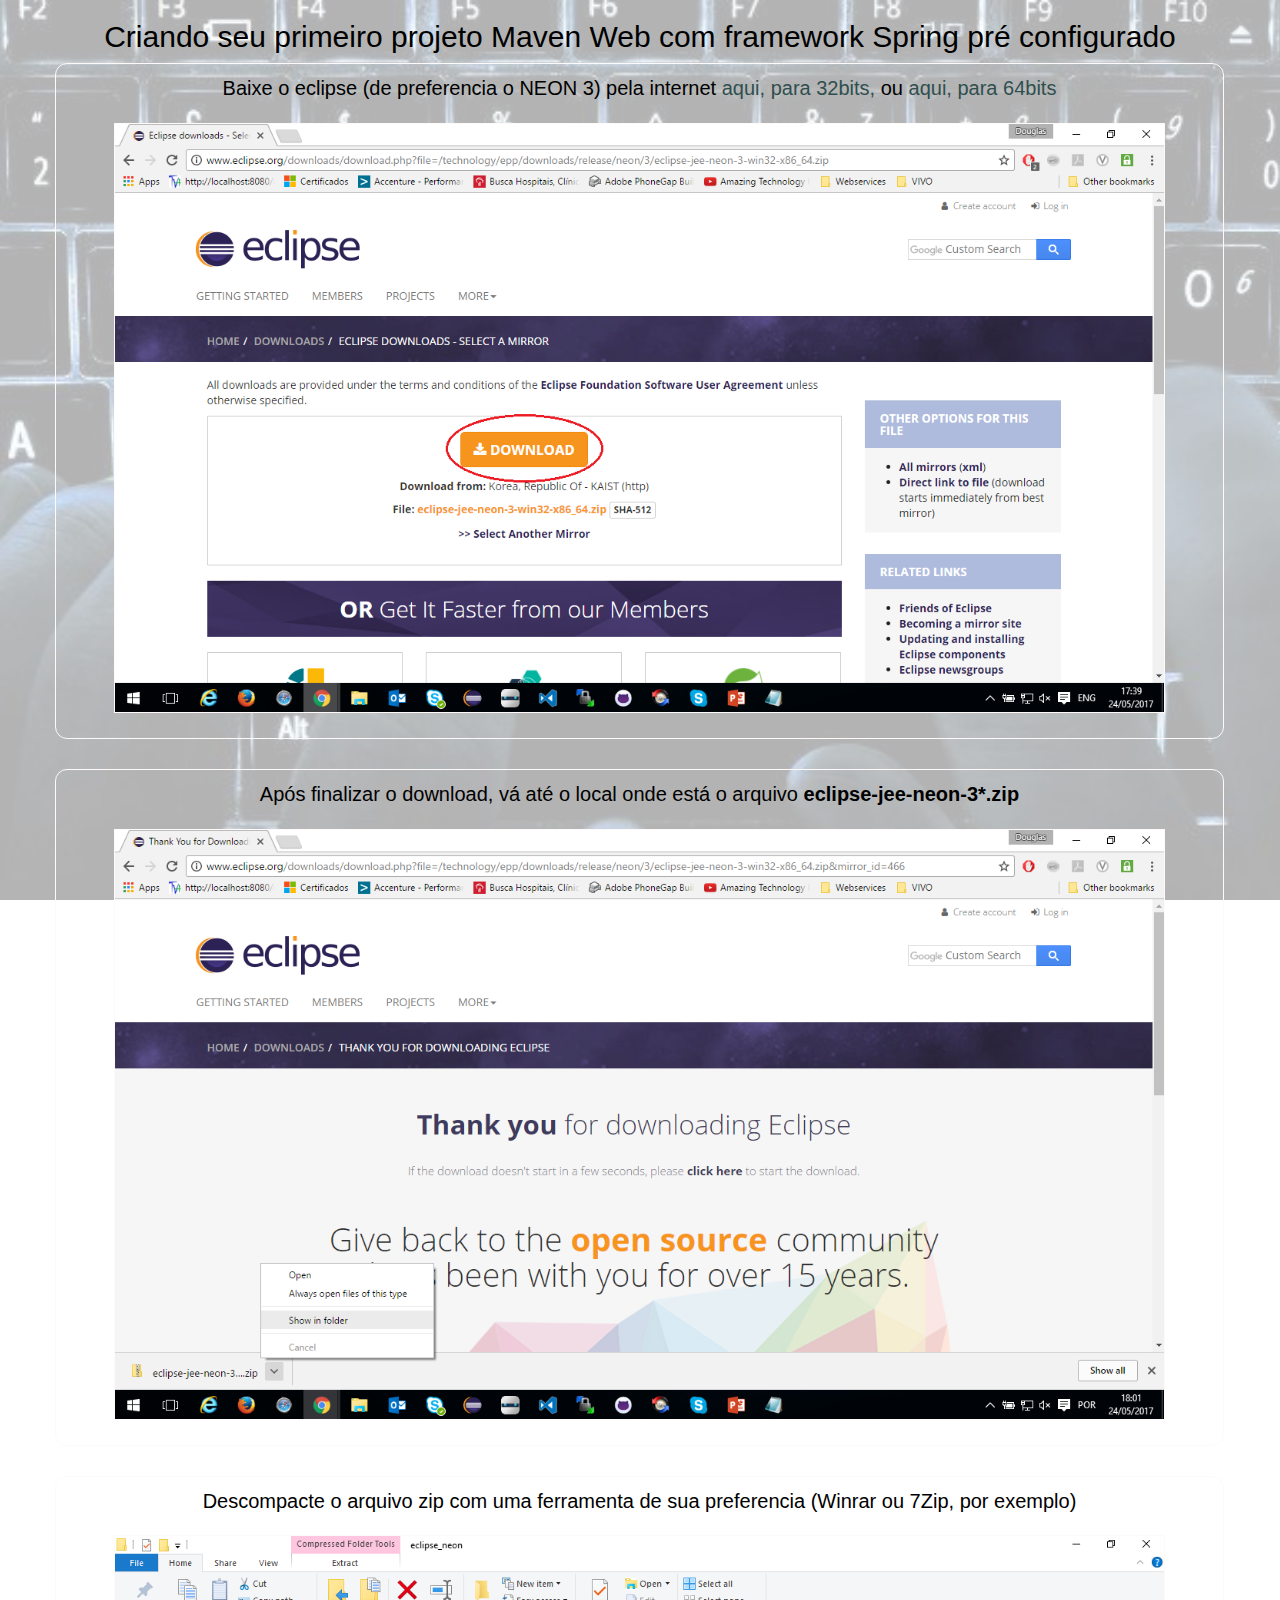
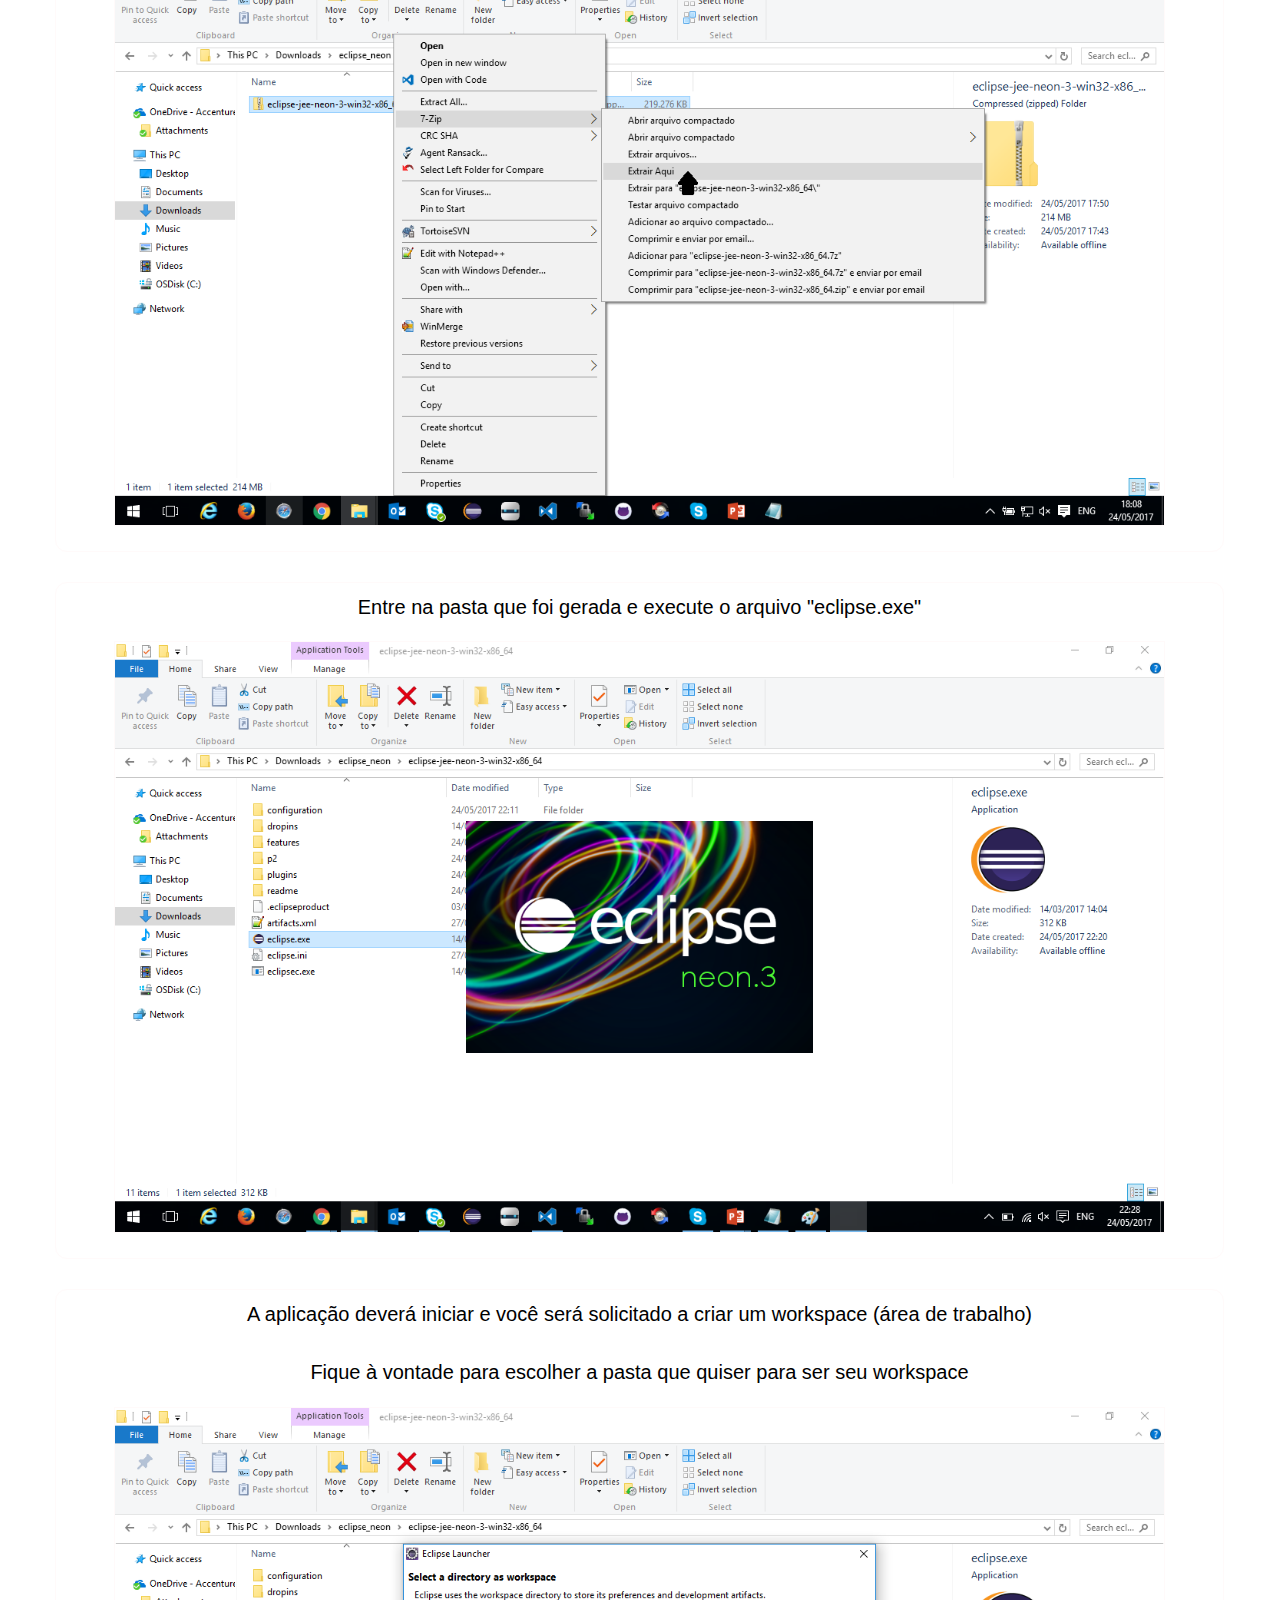
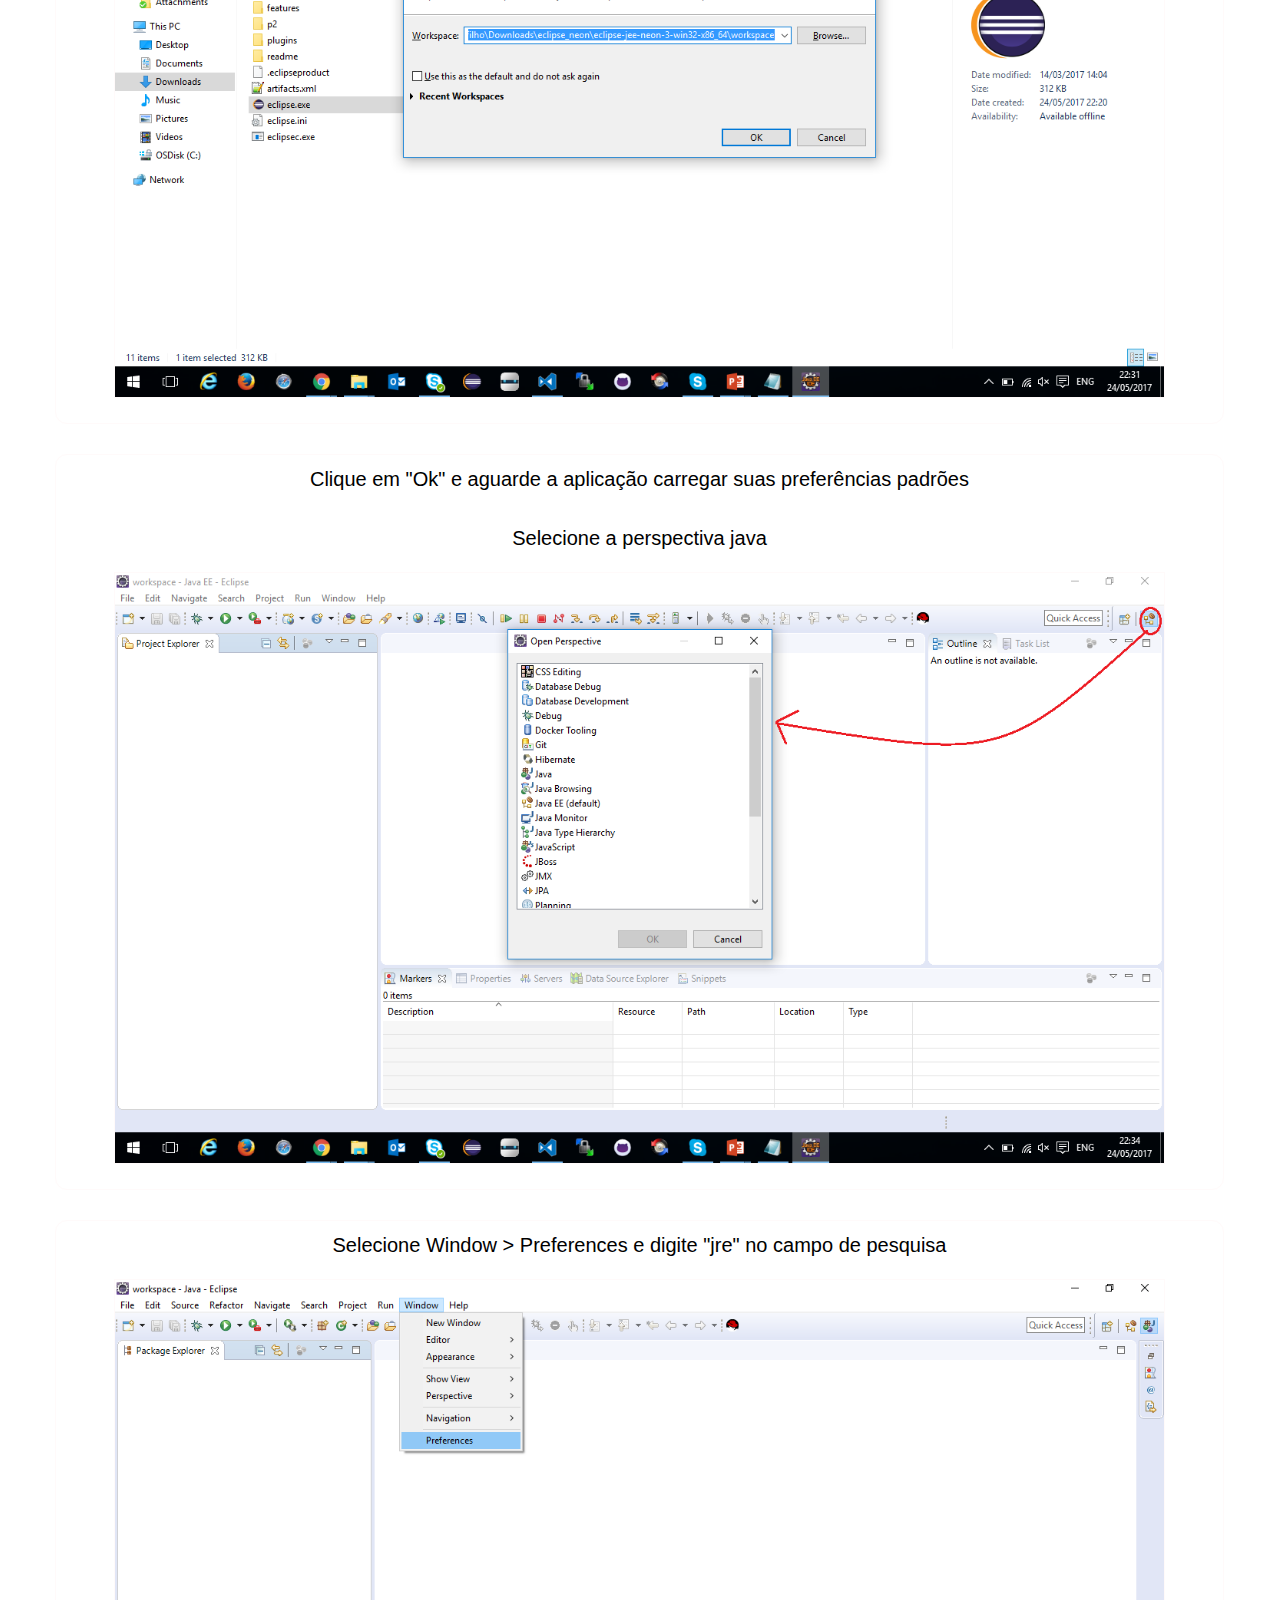
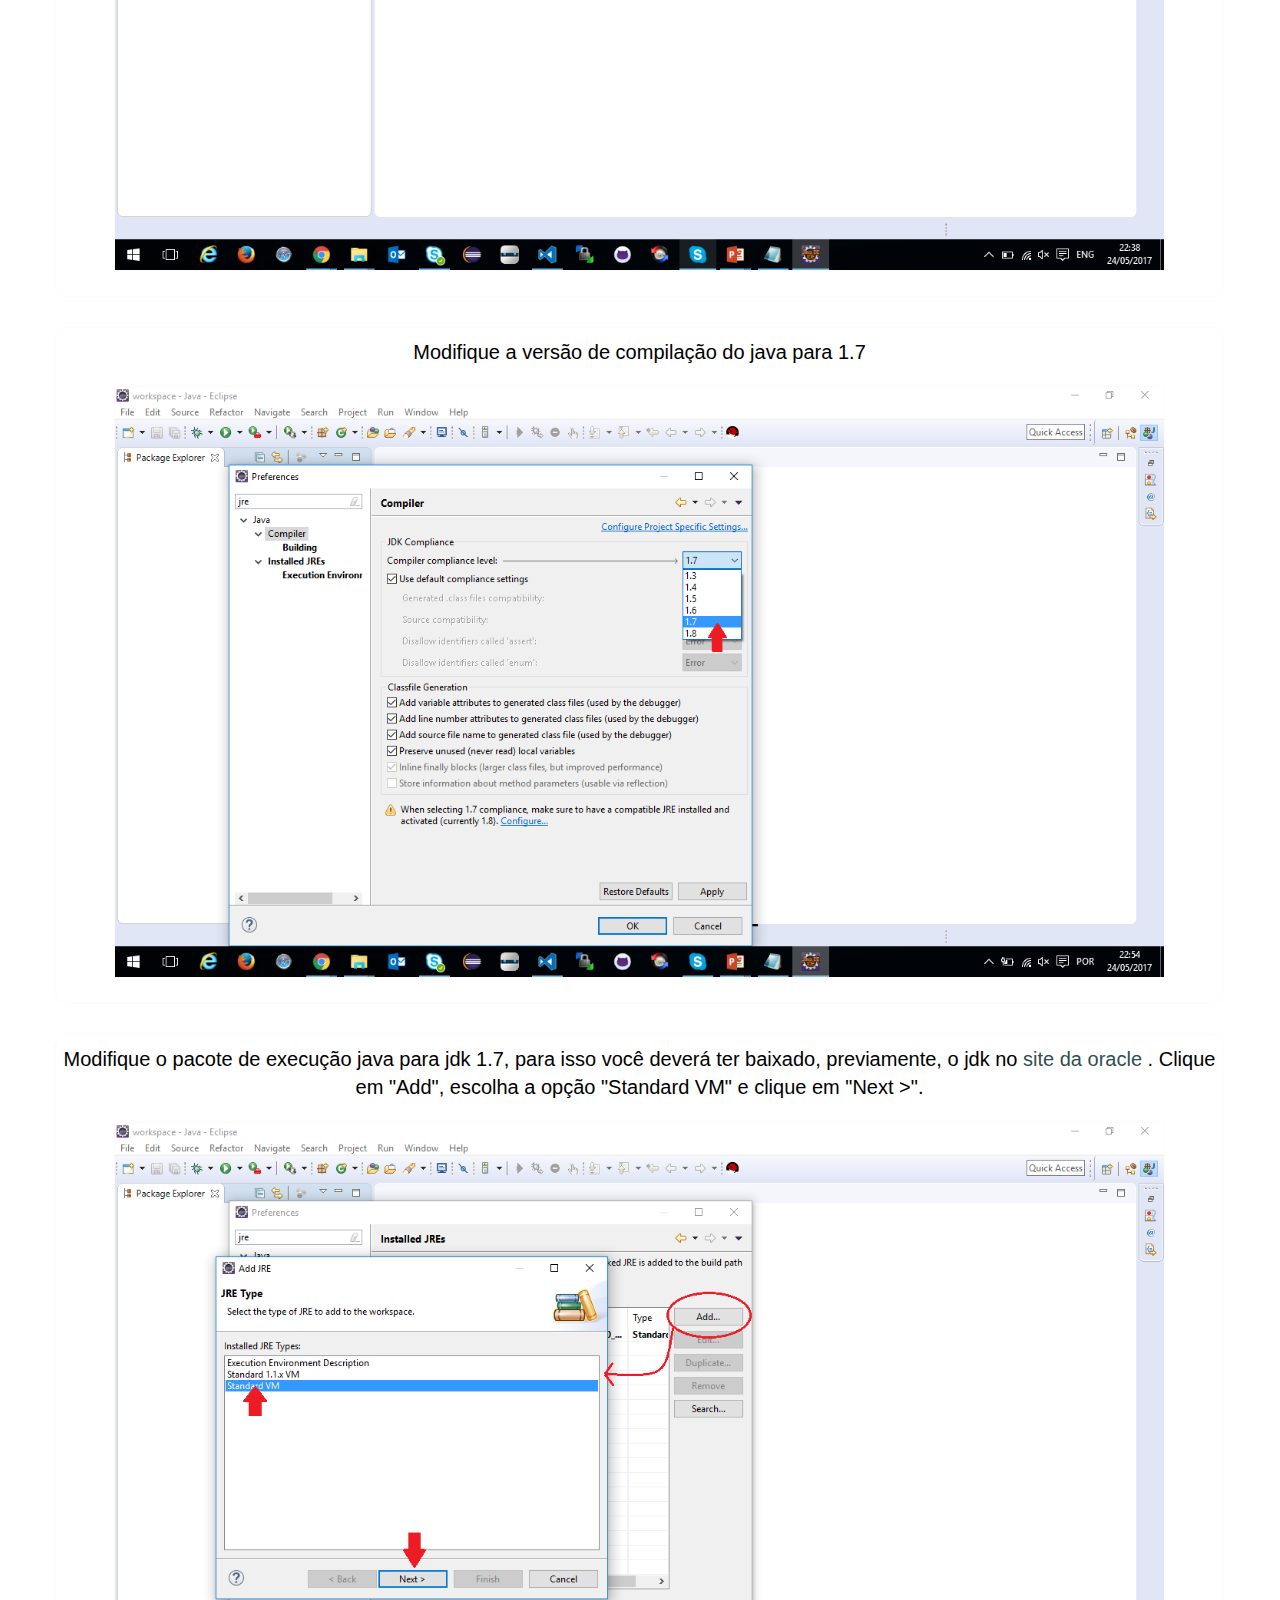
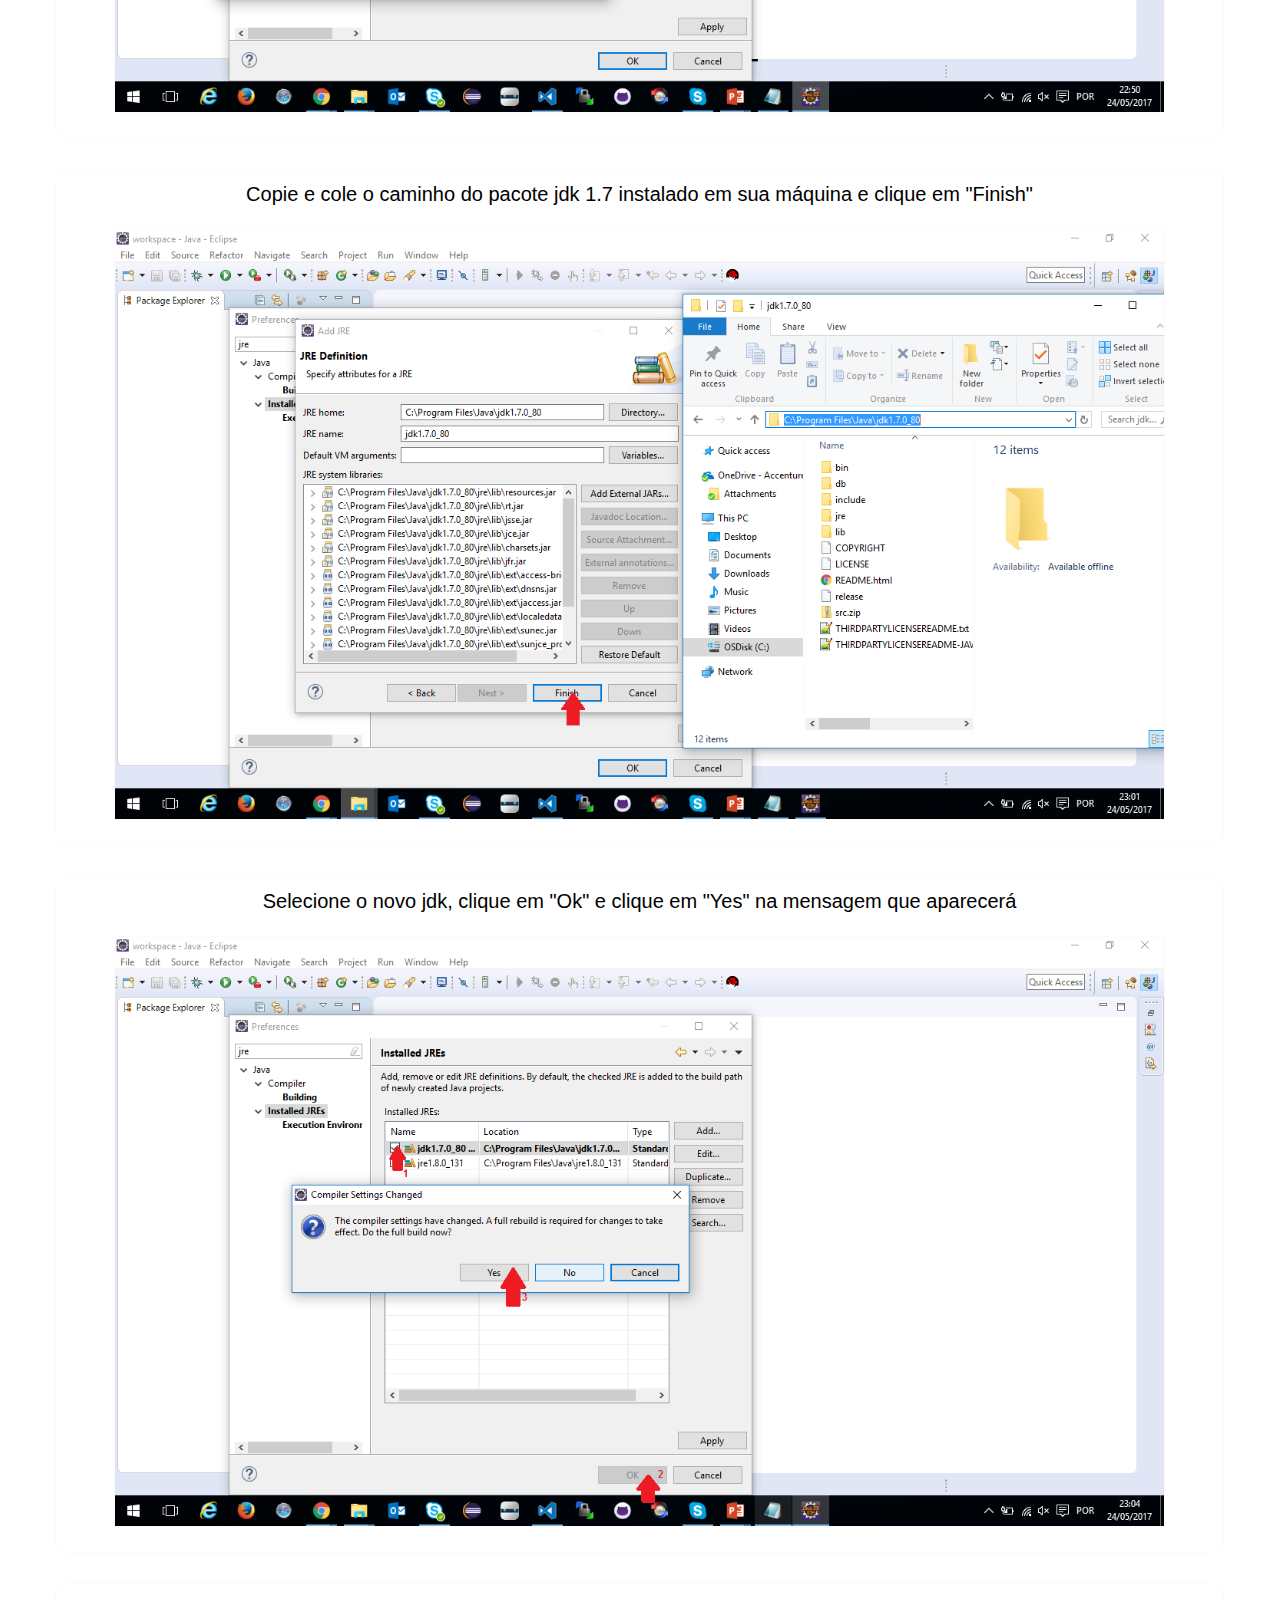
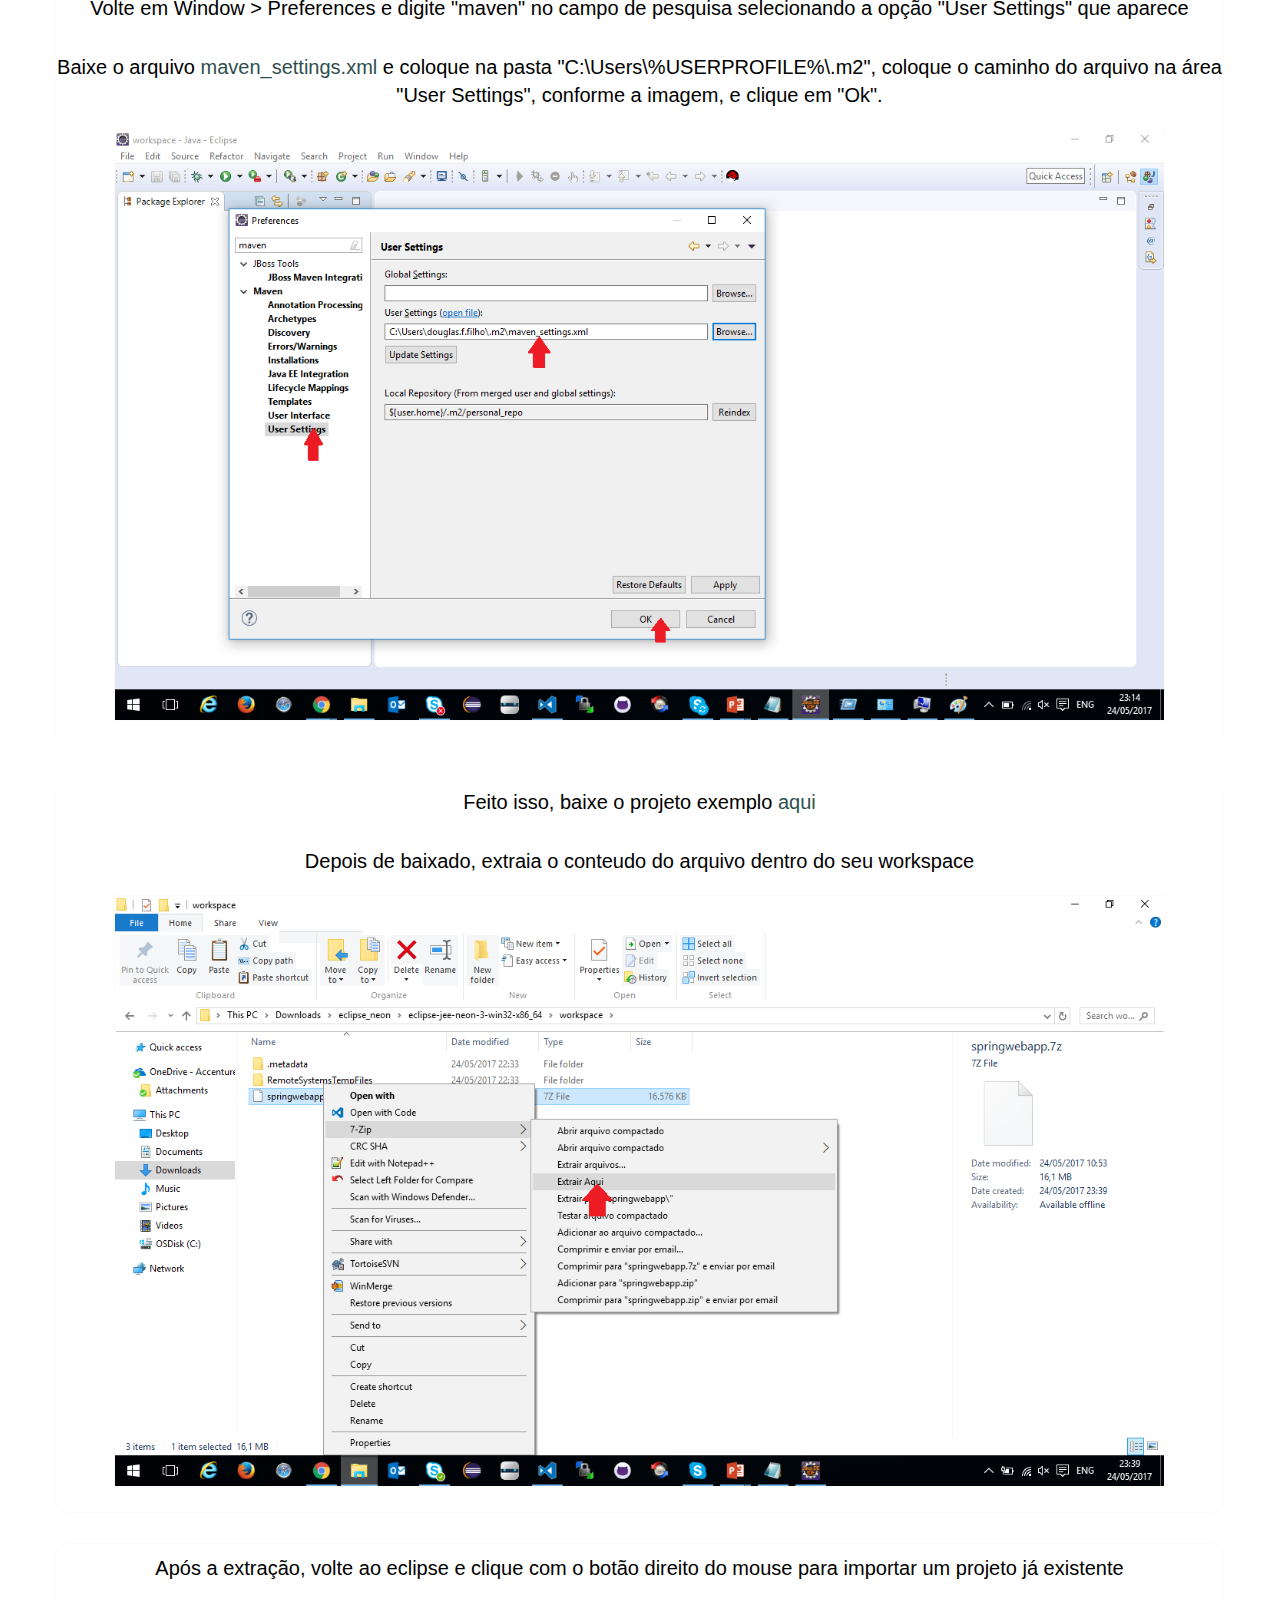
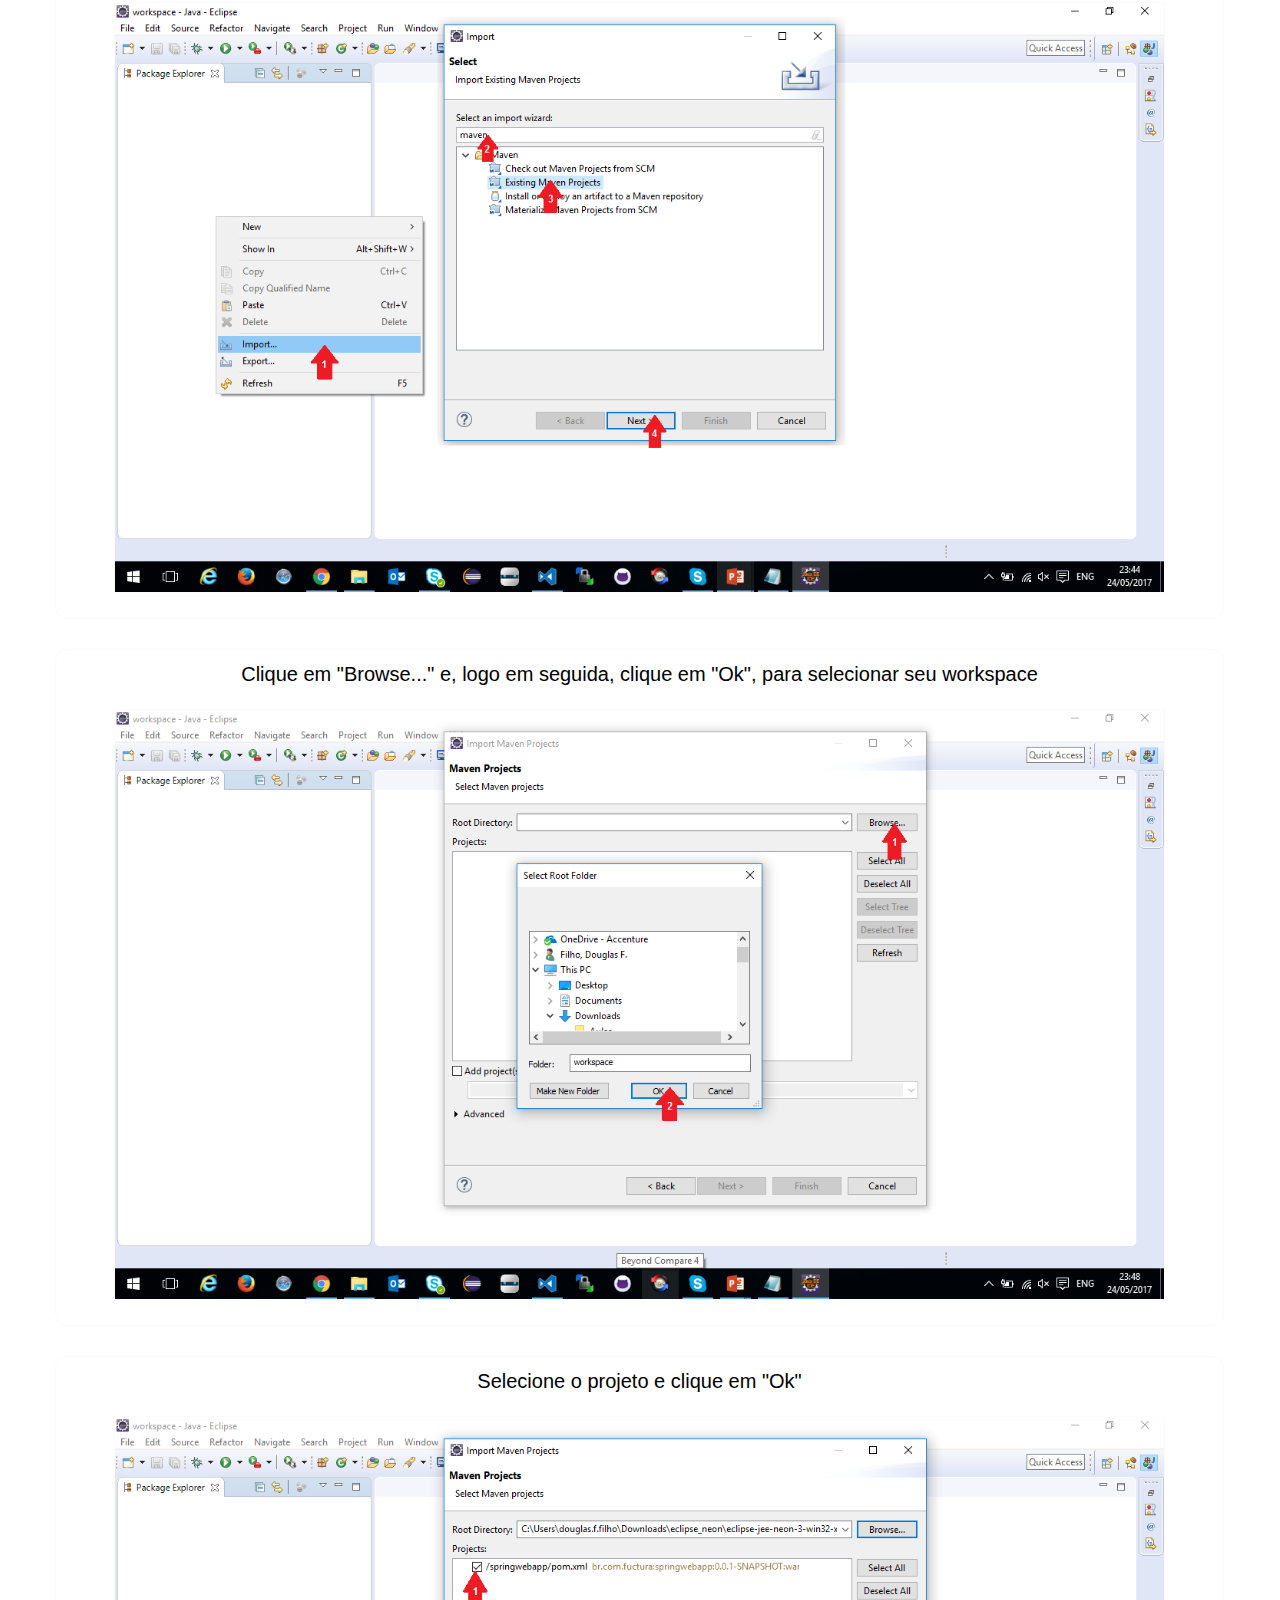
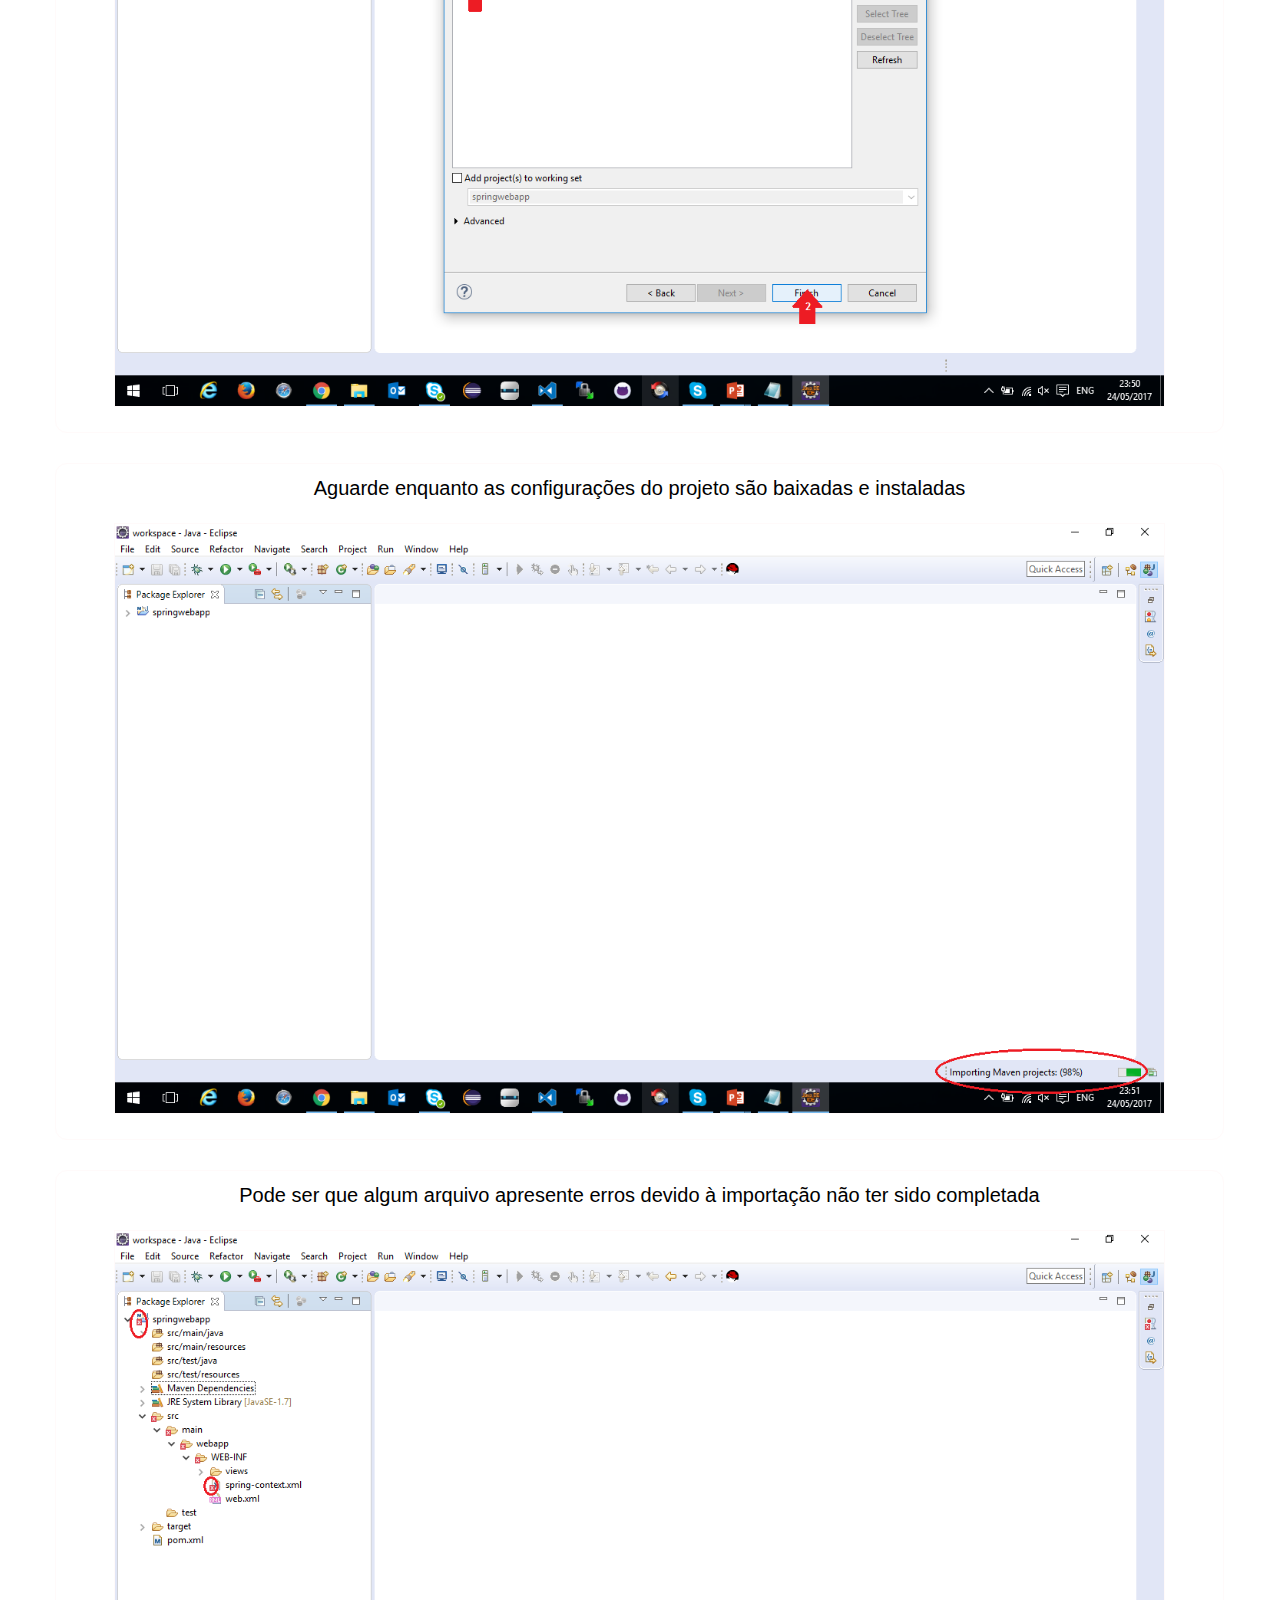
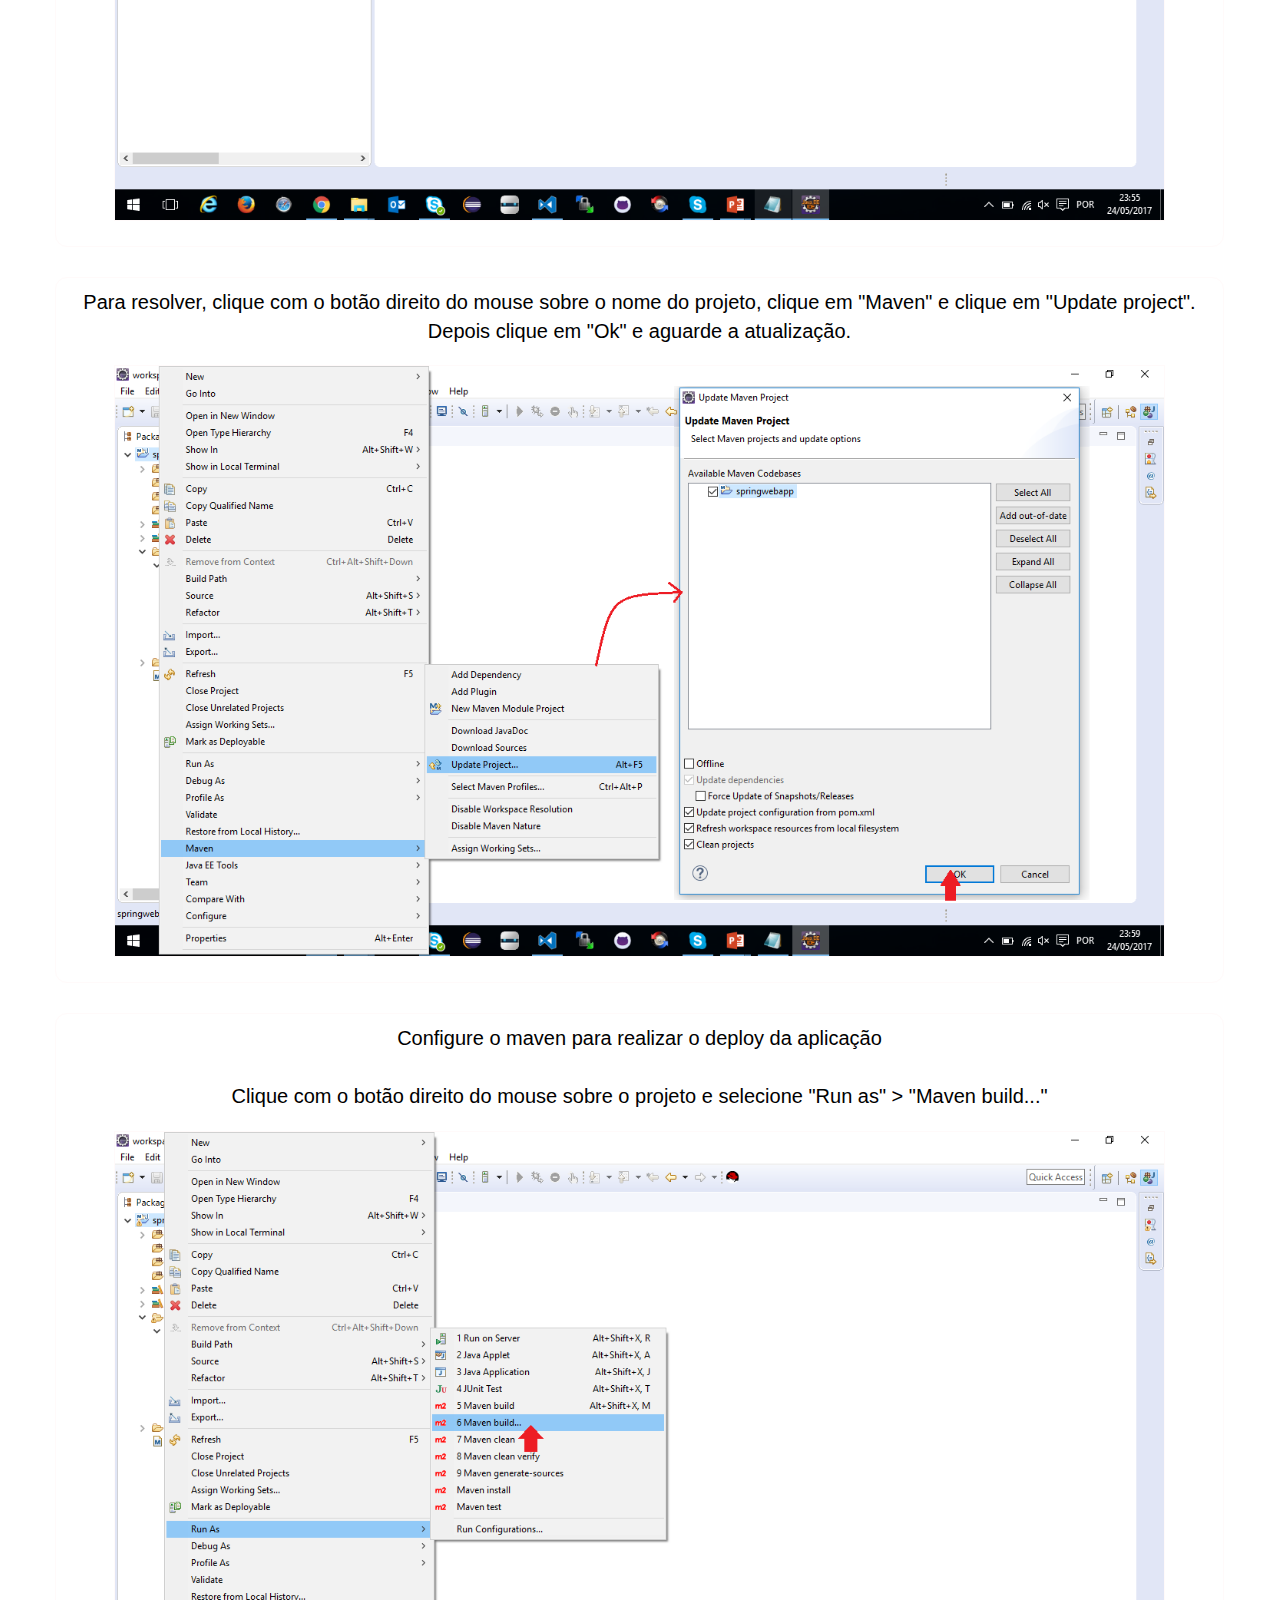
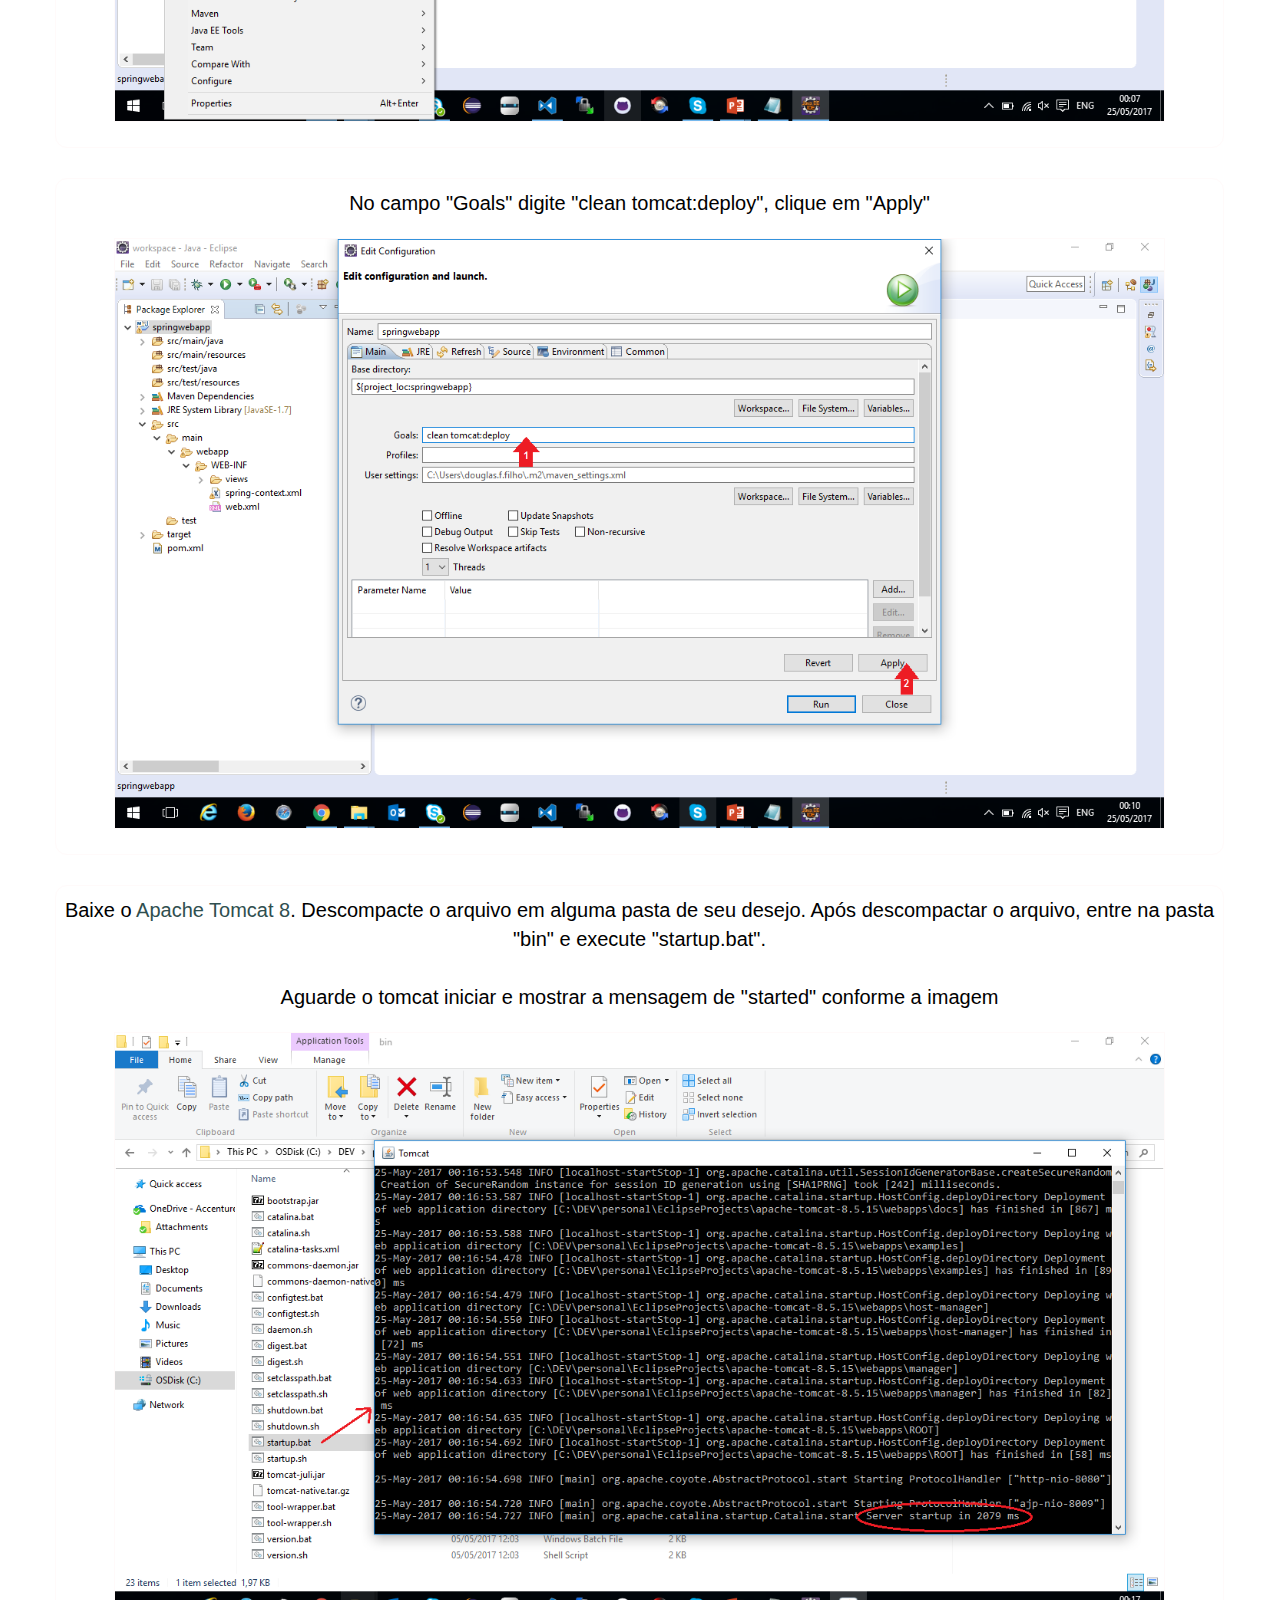
==== docs/mavenwebstart.html @ 261b4898 "First commit" ====
<!DOCTYPE html>
<html>
    <head>
        <title>Como criar um maven web project</title>
        <meta charset="utf-8">

        <!-- CSS padrão -->
		<link href='site_resources/css/default.css' rel="stylesheet" type="text/css">
		<!-- CSS Bootstrap -->
		<link href='site_resources/css/bootstrap.css' rel="stylesheet" type="text/css">
		<!-- CSS Font Awesome -->
		<link href='site_resources/css/font-awesome.css' rel="stylesheet" type="text/css">
		<!-- CSS jQuery-UI -->
		<link href='site_resources/js/jquery-ui.css' rel="stylesheet" type="text/css">
		<!-- CSS de animações -->
		<link href='site_resources/css/animate.css' rel="stylesheet" type="text/css">
		
		<!-- jQuery (necessário para plugins Bootstrap's JavaScript) --> 
		<script type="text/javascript" src='site_resources/js/jquery.js'></script>
		<!-- jQuery (necessário para plugins jQuery de gráficos) --> 
		<script type="text/javascript" src='site_resources/js/jquery-ui.js'></script>
		<!-- Inclua, a seguir, todos os plugins pré-compilados, ou inclua arquivos individuais assim que necessário --> 
		<script type="text/javascript" src='site_resources/js/bootstrap.js'></script>
		<!-- Script padrão do projeto --> 
		<script type="text/javascript" src='site_resources/js/default.js'></script>
		
		<!-- HTML5 shim e Respond.js para suporte a elementos e media queries no IE8 -->
		<!-- WARNING: Respond.js não funciona se tentar visualizar a página via file:// -->
		<!--[if lt IE 9]>
		      <script type="text/javascript" src="https://oss.maxcdn.com/html5shiv/3.7.2/html5shiv.min.js"></script>
		      <script type="text/javascript" src="https://oss.maxcdn.com/respond/1.4.2/respond.min.js"></script>
	    <![endif]-->

    </head>
    <body>
        <div class="imagem-de-fundo"></div>
        <div id="main" class="container-fluid">
            <h2 style="color:black;">Criando seu primeiro projeto Maven Web com framework Spring pré configurado</h2>
            <div class="passo" id="passo1">
                <p>Baixe o eclipse (de preferencia o NEON 3) pela internet 
                    <a href="http://www.eclipse.org/downloads/download.php?file=/technology/epp/downloads/release/neon/3/eclipse-jee-neon-3-win32.zip">aqui, para 32bits,</a>
                    ou <a href="http://www.eclipse.org/downloads/download.php?file=/technology/epp/downloads/release/neon/3/eclipse-jee-neon-3-win32-x86_64.zip">aqui, para 64bits</a>
                </p>
                <img src="site_resources/images/passo1.png" alt="Imagem do passo 1"/>
            </div>
            <div class="passo" id="passo2">
                <p>Após finalizar o download, vá até o local onde está o arquivo <b>eclipse-jee-neon-3*.zip</b></p>
                <img src="site_resources/images/passo2.png" alt="Imagem do passo 2"/>
            </div>
            <div class="passo" id="passo3">
                <p>Descompacte o arquivo zip com uma ferramenta de sua preferencia (Winrar ou 7Zip, por exemplo)</p>
                <img src="site_resources/images/passo3.png" alt="Imagem do passo 3"/>
            </div>
            <div class="passo" id="passo4">
                <p>Entre na pasta que foi gerada e execute o arquivo "eclipse.exe"</p>
                <img src="site_resources/images/passo4.png" alt="Imagem do passo 4"/>
            </div>
            <div class="passo" id="passo5">
                <p>A aplicação deverá iniciar e você será solicitado a criar um workspace (área de trabalho)</p>
                <p>Fique à vontade para escolher a pasta que quiser para ser seu workspace</p>
                <img src="site_resources/images/passo5.png" alt="Imagem do passo 5"/>
            </div>
            <div class="passo" id="passo6">
                <p>Clique em "Ok" e aguarde a aplicação carregar suas preferências padrões</p>
                <p>Selecione a perspectiva java</p>
                <img src="site_resources/images/passo6.png" alt="Imagem do passo 6"/>
            </div>
            <div class="passo" id="passo7">
                <p>Selecione Window > Preferences e digite "jre" no campo de pesquisa</p>
                <img src="site_resources/images/passo7.png" alt="Imagem do passo 7"/>
            </div>
            <div class="passo" id="passo8">
                <p>Modifique a versão de compilação do java para 1.7</p>
                <img src="site_resources/images/passo8.png" alt="Imagem do passo 8"/>
            </div>
            <div class="passo" id="passo9">
                <p>Modifique o pacote de execução java para jdk 1.7, para isso você deverá ter baixado, previamente, o jdk no 
                    <a href="http://www.oracle.com/technetwork/java/javase/downloads/java-archive-downloads-javase7-521261.html">site da oracle</a>
                    . Clique em "Add", escolha a opção "Standard VM" e clique em "Next >".
                </p>
            <img src="site_resources/images/passo9.png" alt="Imagem do passo 9"/>
            </div>
            <div class="passo" id="passo10">
                <p>Copie e cole o caminho do pacote jdk 1.7 instalado em sua máquina e clique em "Finish"</p>
                <img src="site_resources/images/passo10.png" alt="Imagem do passo 10"/>
            </div>
            <div class="passo" id="passo11">
                <p>Selecione o novo jdk, clique em "Ok" e clique em "Yes" na mensagem que aparecerá</p>
                <img src="site_resources/images/passo11.png" alt="Imagem do passo 11"/>
            </div>
            <div class="passo" id="passo12">
                <p>Volte em Window > Preferences e digite "maven" no campo de pesquisa selecionando a opção "User Settings" que aparece</p>
                <p>Baixe o arquivo 
                    <a href="https://github.com/professordouglasfilho/fuctura-java4/raw/master/utilitarios/maven_settings.xml">maven_settings.xml</a>
                    e coloque na pasta "C:\Users\%USERPROFILE%\.m2", coloque o caminho do arquivo na área "User Settings", conforme a imagem, e clique em "Ok".
                </p>
                <img src="site_resources/images/passo12.png" alt="Imagem do passo 12"/>
            </div>
            <div class="passo" id="passo13">
                <p>Feito isso, baixe o projeto exemplo <a href="https://github.com/professordouglasfilho/fuctura-java4/raw/master/utilitarios/APLICACAO_MODELO/springwebapp.7z">aqui</a>
                <p>Depois de baixado, extraia o conteudo do arquivo dentro do seu workspace</p>
                <img src="site_resources/images/passo13.png" alt="Imagem do passo 13"/>
            </div>
            <div class="passo" id="passo14">
                <p>Após a extração, volte ao eclipse e clique com o botão direito do mouse para importar um projeto já existente</p>
                <img src="site_resources/images/passo14.png" alt="Imagem do passo 14"/>
            </div>
            <div class="passo" id="passo15">
                <p>Clique em "Browse..." e, logo em seguida, clique em "Ok", para selecionar seu workspace</p>
                <img src="site_resources/images/passo15.png" alt="Imagem do passo 15"/>
            </div>
            <div class="passo" id="passo16">
                <p>Selecione o projeto e clique em "Ok"</p>
                <img src="site_resources/images/passo16.png" alt="Imagem do passo 16"/>
            </div>
            <div class="passo" id="passo17">
                <p>Aguarde enquanto as configurações do projeto são baixadas e instaladas</p>
                <img src="site_resources/images/passo17.png" alt="Imagem do passo 17"/>
            </div>
            <div class="passo" id="passo18">
                <p>Pode ser que algum arquivo apresente erros devido à importação não ter sido completada</p>
                <img src="site_resources/images/passo18.png" alt="Imagem do passo 18"/>
            </div>
            <div class="passo" id="passo19">
                <p>Para resolver, clique com o botão direito do mouse sobre o nome do projeto, clique em "Maven" e clique em "Update project". Depois clique em "Ok" e aguarde a atualização.</p>
                <img src="site_resources/images/passo19.png" alt="Imagem do passo 19"/>
            </div>
            <div class="passo" id="passo20">
                <p>Configure o maven para realizar o deploy da aplicação</p>
                <p>Clique com o botão direito do mouse sobre o projeto e selecione "Run as" > "Maven build..."</p>
                <img src="site_resources/images/passo20.png" alt="Imagem do passo 20"/>
            </div>
            <div class="passo" id="passo21">
                <p>No campo "Goals" digite "clean tomcat:deploy", clique em "Apply"</p>
                <img src="site_resources/images/passo21.png" alt="Imagem do passo 21"/>
            </div>
            <div class="passo" id="passo22">
                <p>Baixe o 
                    <a href="https://github.com/professordouglasfilho/fuctura-java4/raw/master/utilitarios/apache-tomcat-8.5.15.7z">Apache Tomcat 8</a>.
                    Descompacte o arquivo em alguma pasta de seu desejo. Após descompactar o arquivo, entre na pasta "bin" e execute "startup.bat".
                </p>
                <p>Aguarde o tomcat iniciar e mostrar a mensagem de "started" conforme a imagem</p>
                <img src="site_resources/images/passo22.png" alt="Imagem do passo 22"/>
            </div>
            <div class="passo" id="passo23">
                <p>Volte no eclipse e clique em "Run"</p>
                <img src="site_resources/images/passo23.png" alt="Imagem do passo 23"/>
            </div>
            <div class="passo" id="passo24">
                <p>Aguarde aparecer a mensagem de "BUILD SUCESS" e copie a URL da aplicação conforme mostrada na imagem.</p>
                <img src="site_resources/images/passo24.png" alt="Imagem do passo 24"/>
            </div>
            <div class="passo" id="passo25">
                <p>Abra a aplicação no navegador usando a URL copiada</p>
                <img src="site_resources/images/passo25.png" alt="Imagem do passo 25"/>
            </div>
            <p>Acompanhe as aulas e continue aprendendo como criar aplicações incríveis com o framework SpringMVC</p>
            <p style="float: right;padding-right:210px;">Até mais!</p>
            <br>
            <br>
            <hr>
            <h4 style="color:black;">Acesse este projeto no github: <a href="https://github.com/professordouglasfilho/fuctura-java4">https://github.com/professordouglasfilho/fuctura-java4</a></h4>
        </div>
    </body>
</html>
---- docs/site_resources/css/default.css ----
html{
    height: 100% !important;
}

body{
    background-color: darkgray;
    background-image: url(../images/background.png);
	text-align: center;
    background-repeat: no-repeat;
    background-size: cover;
    background-attachment: fixed;
    height: 100% !important;
}

.imagem-de-fundo{
    background-color: white !important;
    width: 100% !important;
    opacity: 0.7 !important;
    z-index: -1 !important;
}

#main{
    z-index: 1 !important;
    position: absolute !important;
    top: 0px !important;
    width: 100% !important;
}

img {
    text-align: center;
    width: 90%;
    margin-bottom: 25px;
    border: 1px solid snow !important;
}

p{
    padding-top: 10px;
    padding-bottom: 10px;
	font-size: 20px;
    color: black;
}

a{
    color: darkslategray !important;
}

.passo {
    border: 1px solid snow !important;
    border-radius: 12px;
    margin-right: 41px;
    margin-left: 40px;
    margin-bottom: 30px;
}

.item-row {
    margin-right: 38px !important;
    margin-left: 0px !important;
    float: left !important;
	margin-top: 45px !important;
	text-align: center !important;
	vertical-align: middle;
    height: 244px;
    width: 301px;
}

.item{
	box-shadow: 5px 5px 25px 10px black !important;
}

.escondido{
	display: none !important;
}

.item-panel-body {
    padding: 0px !important;
    width: 100%;
}

.div-100{
    width: 100%!important;
    height: 100%!important;
}

.div-w-100{
    width: 100%!important;
}

.div-h-100{
    height: 100%!important;
}

.p-atualizado{
    z-index: 1!important;
    margin-top: -123px!important;
    color: blanchedalmond !important;
}

.imagem-do-item{
    width: 100% !important;
}

.descricao-item{
    margin-top: 35px!important;
    color: black!important;
}

.titulo{
    margin-right: 0px !important;
    margin-left: 0px !important;
}

.titulo p{
    font-size: 50px;
}

hr {
    color: black;
    background-color: black;
    border: 0.5px solid black !important;
}
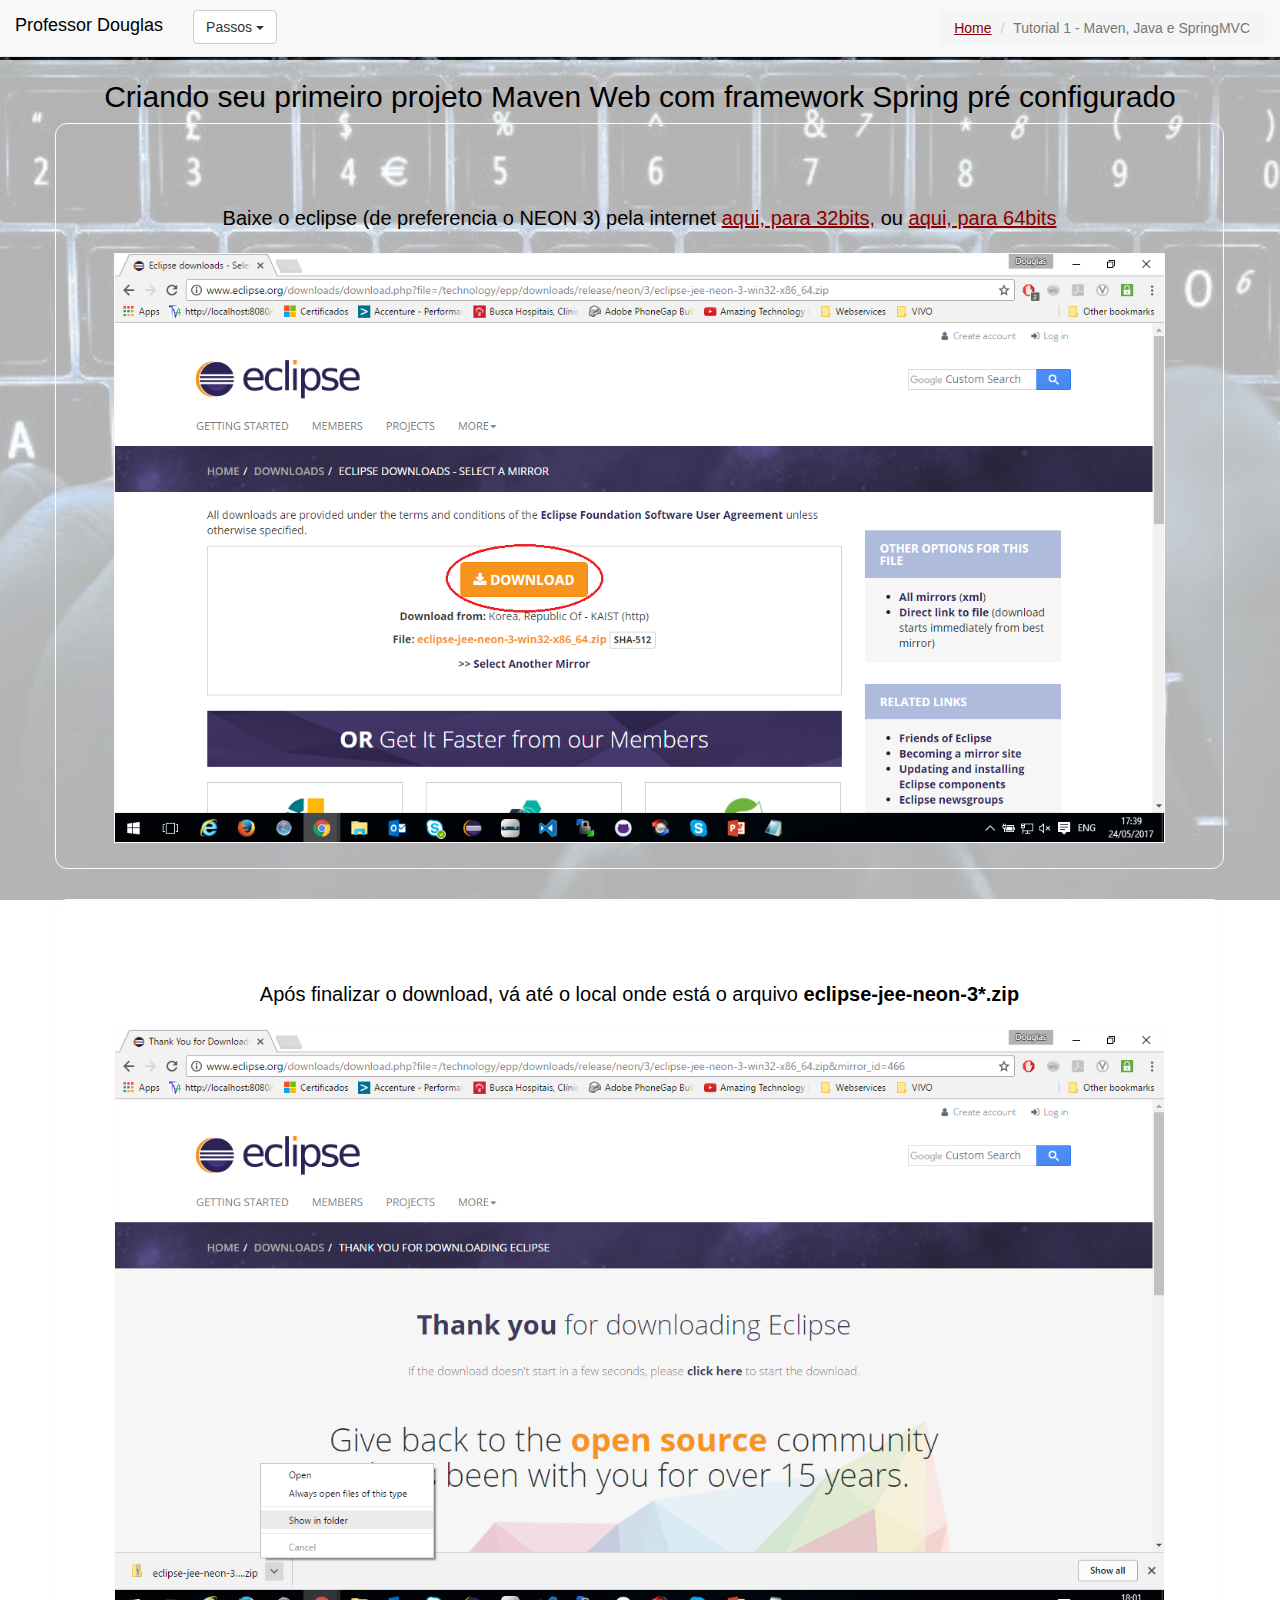
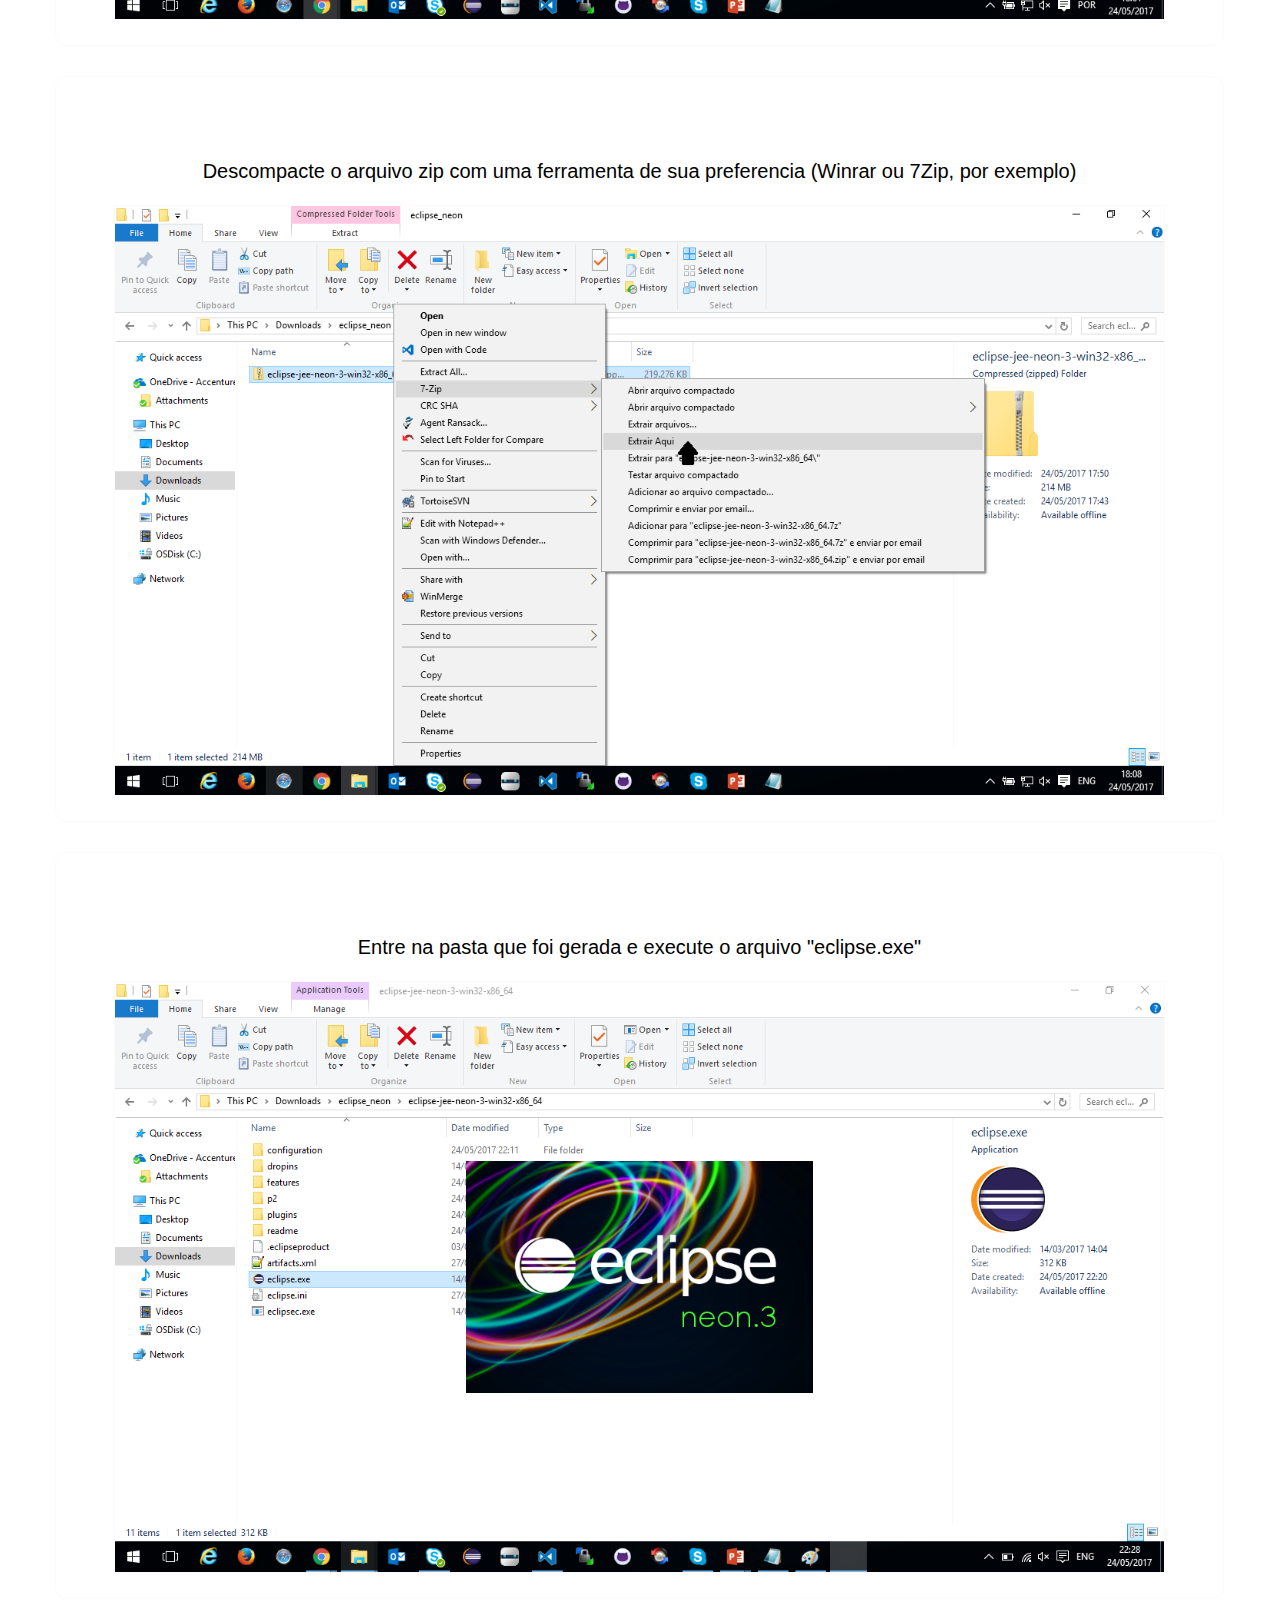
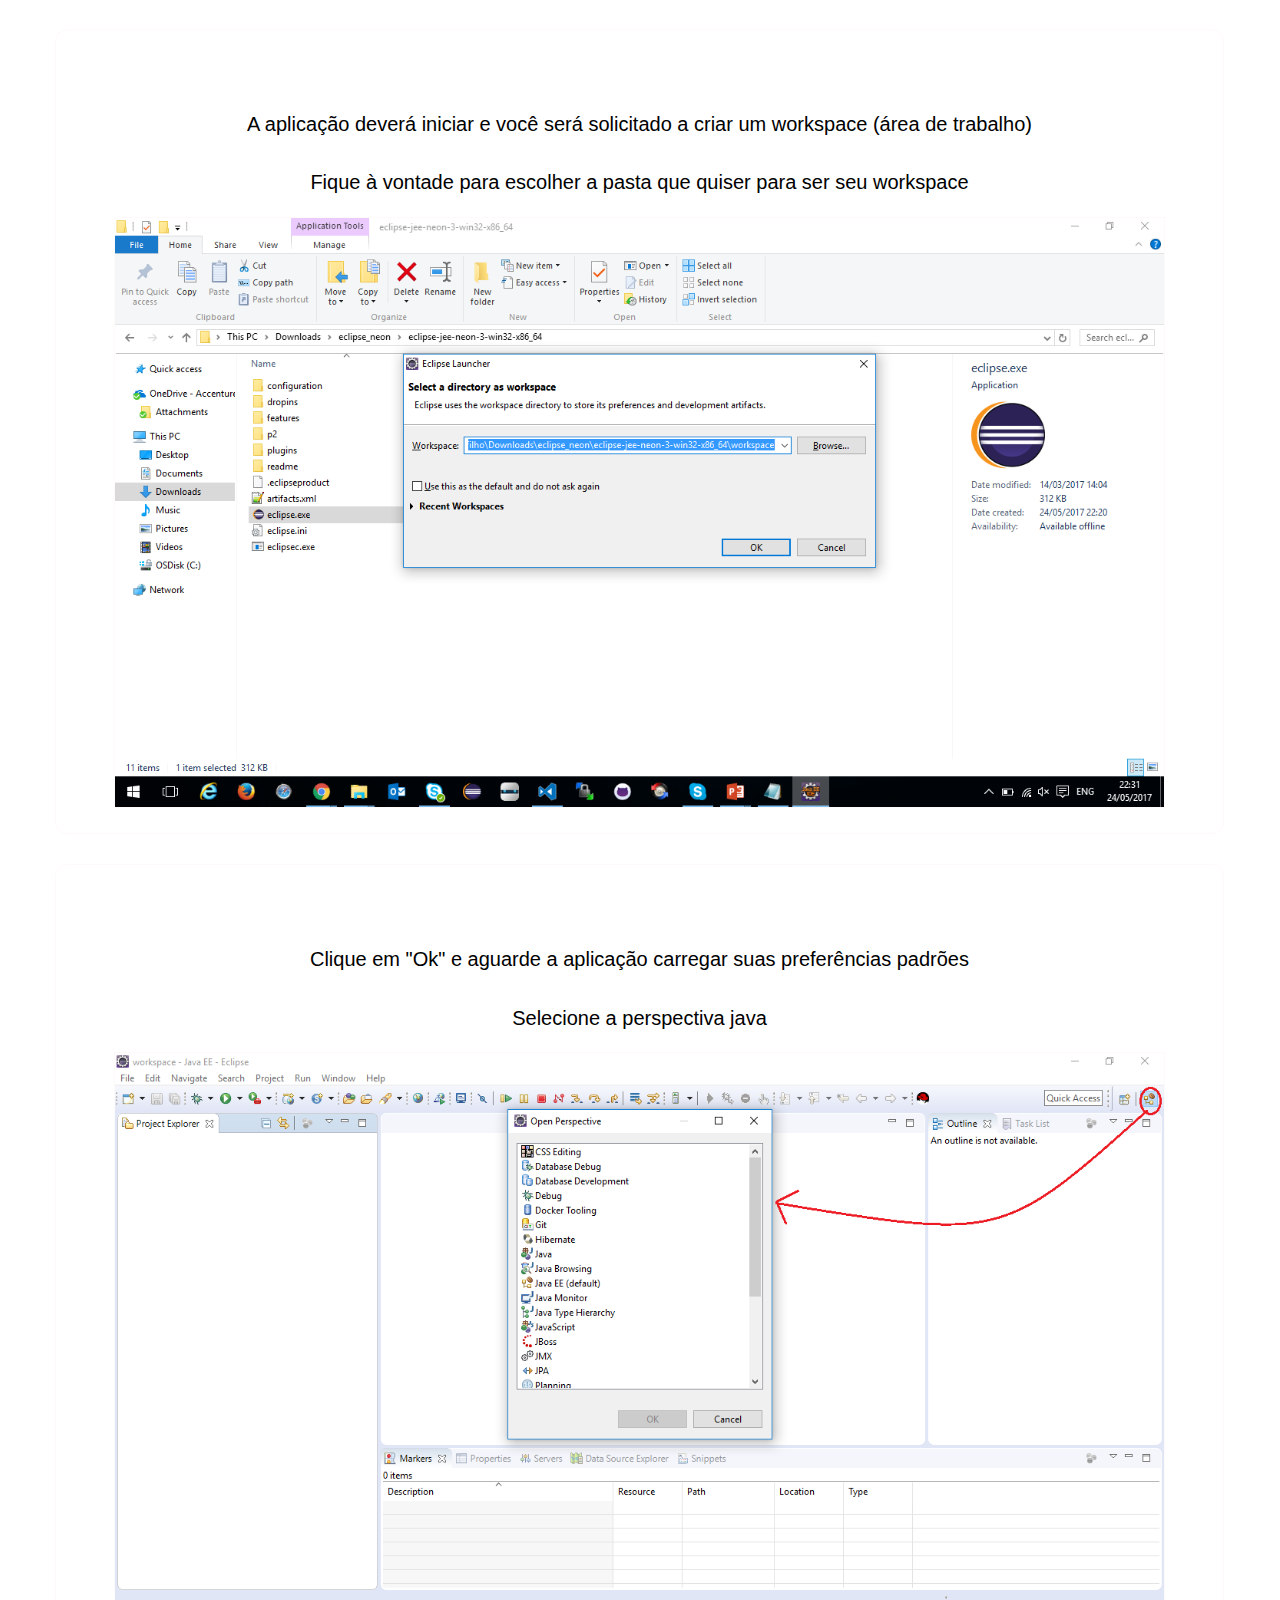
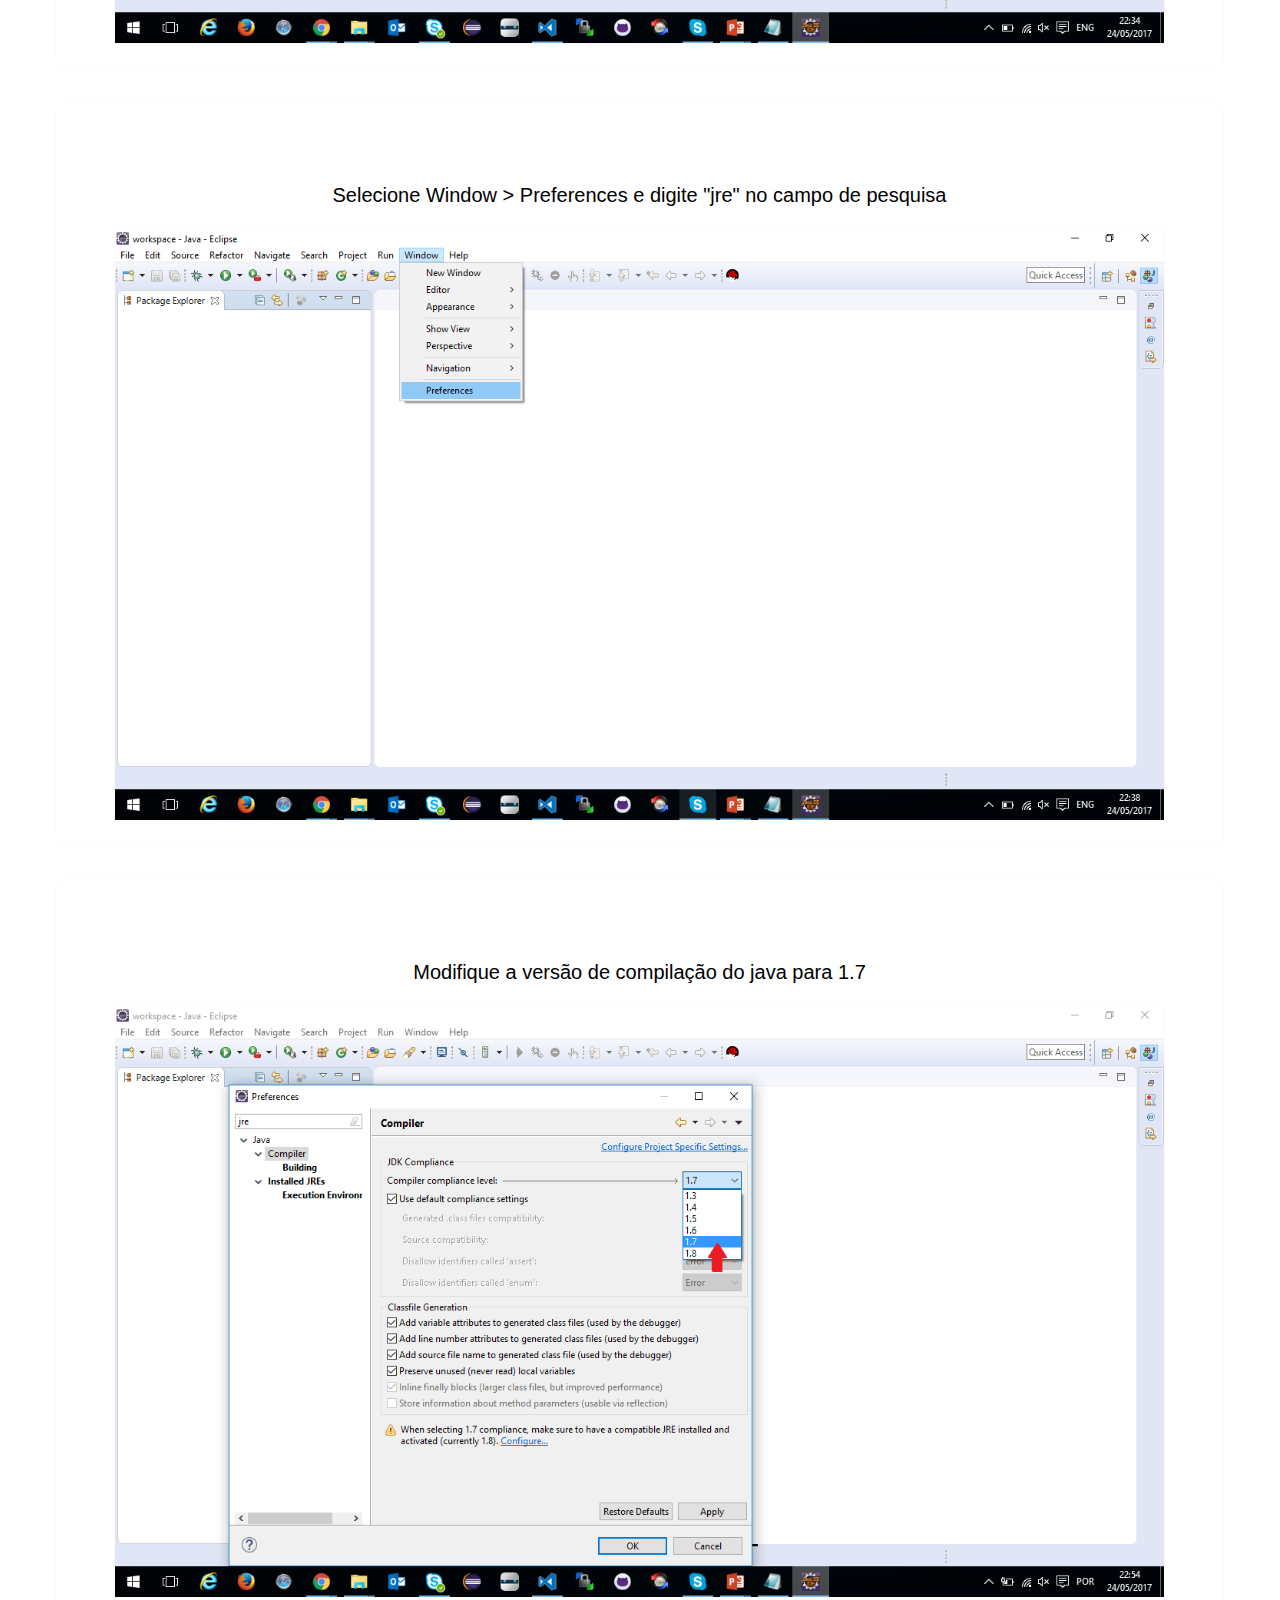
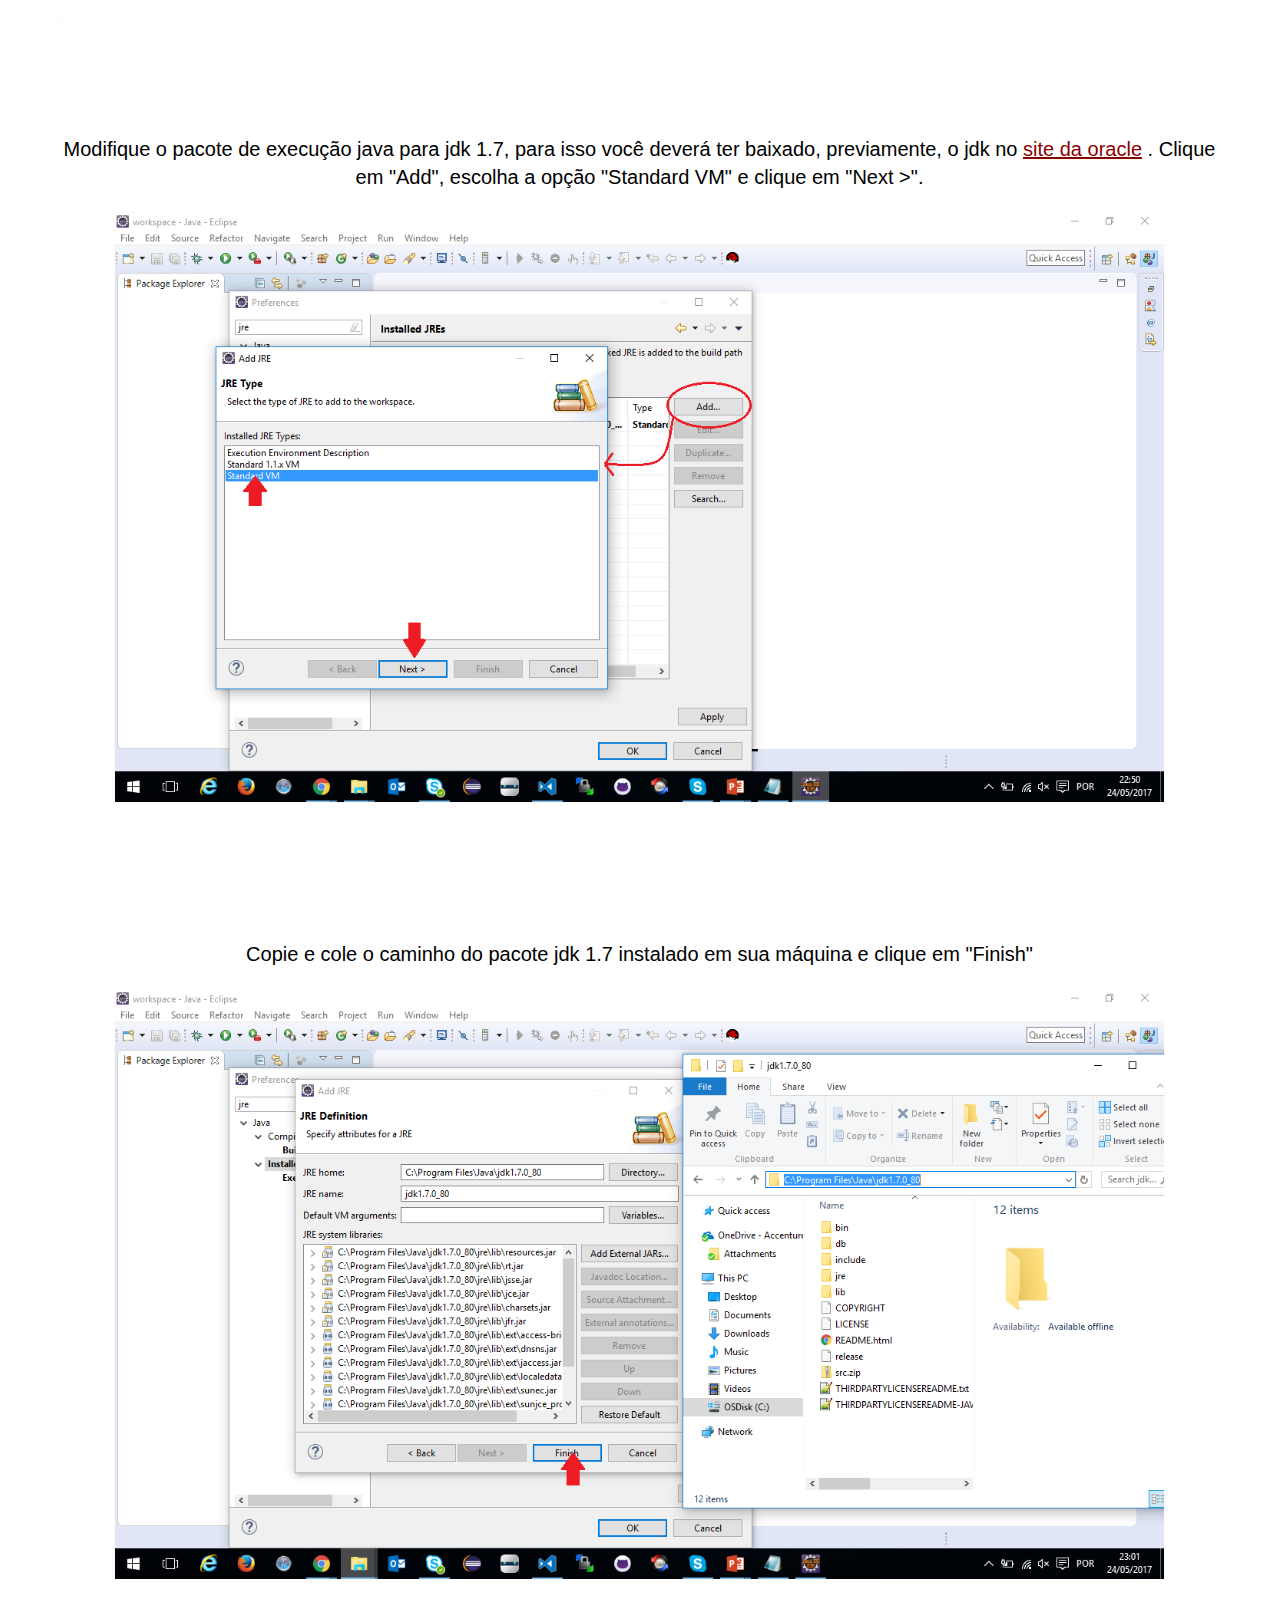
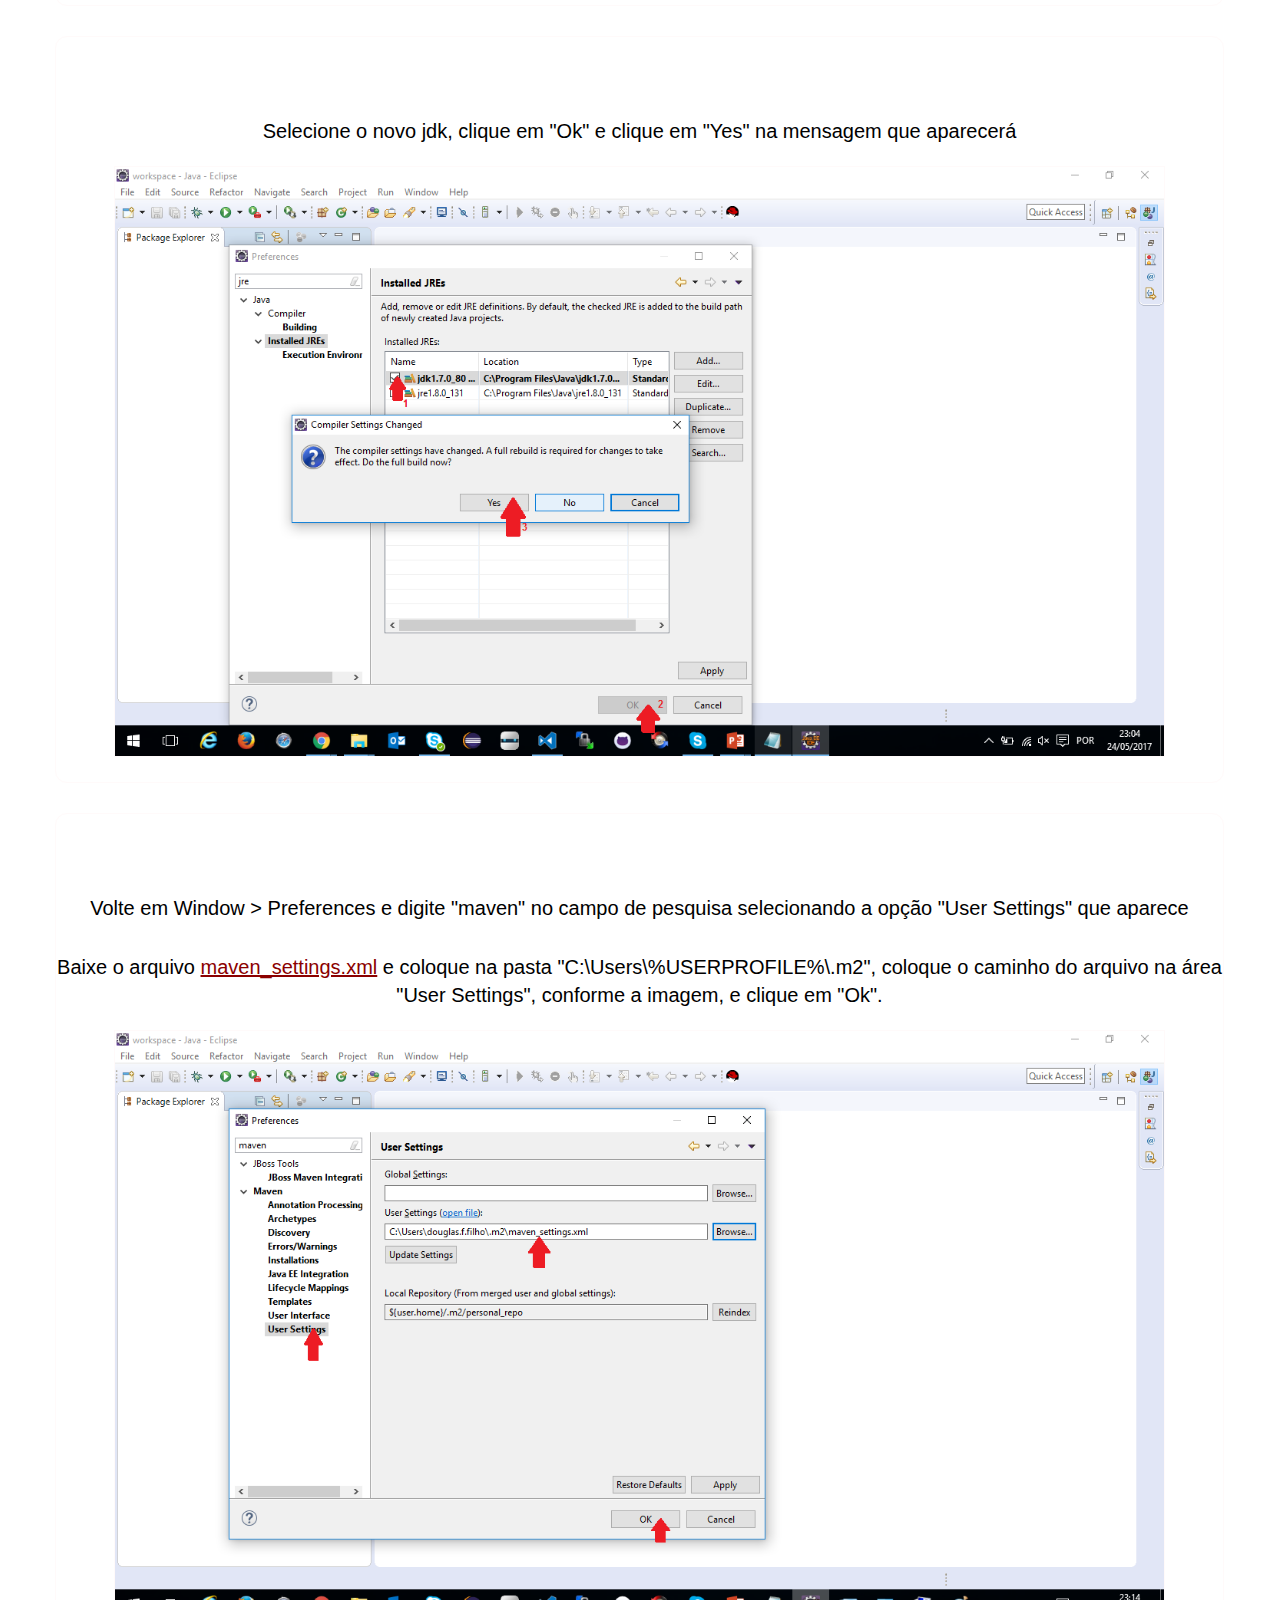
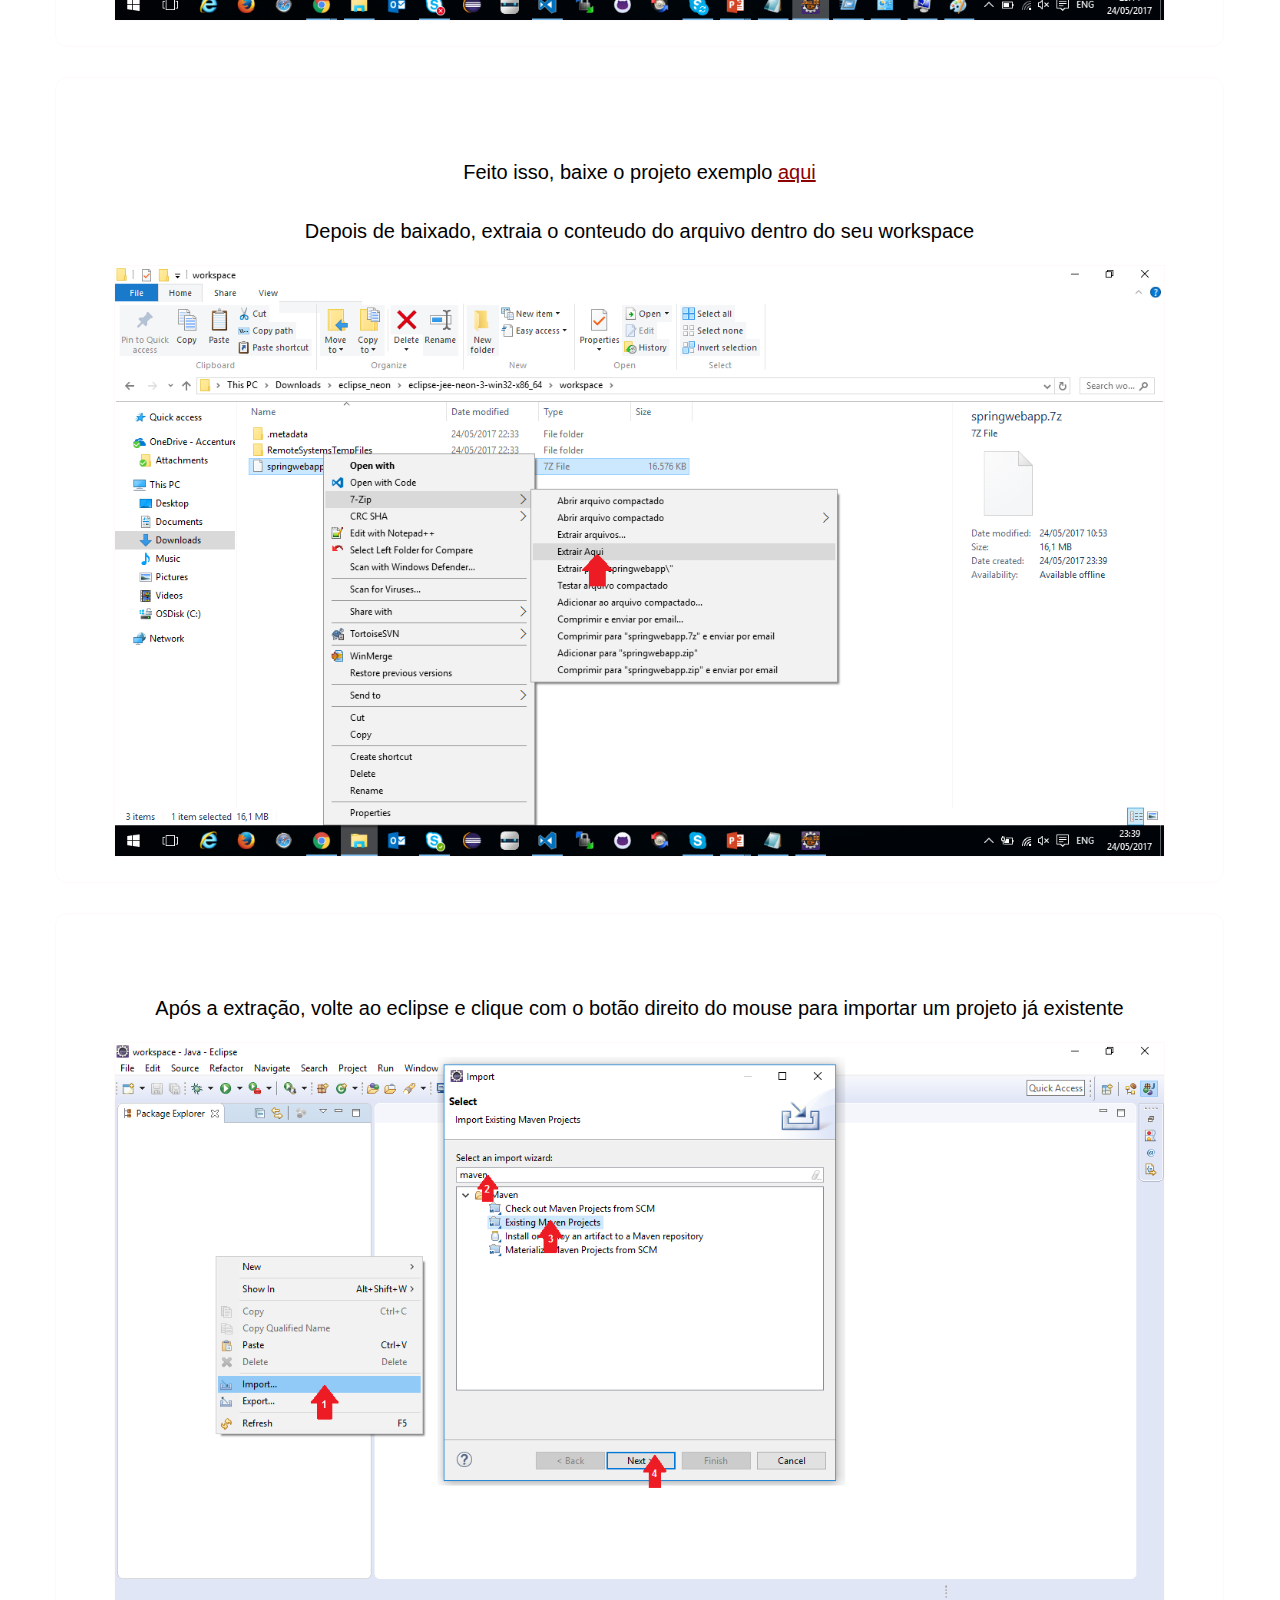
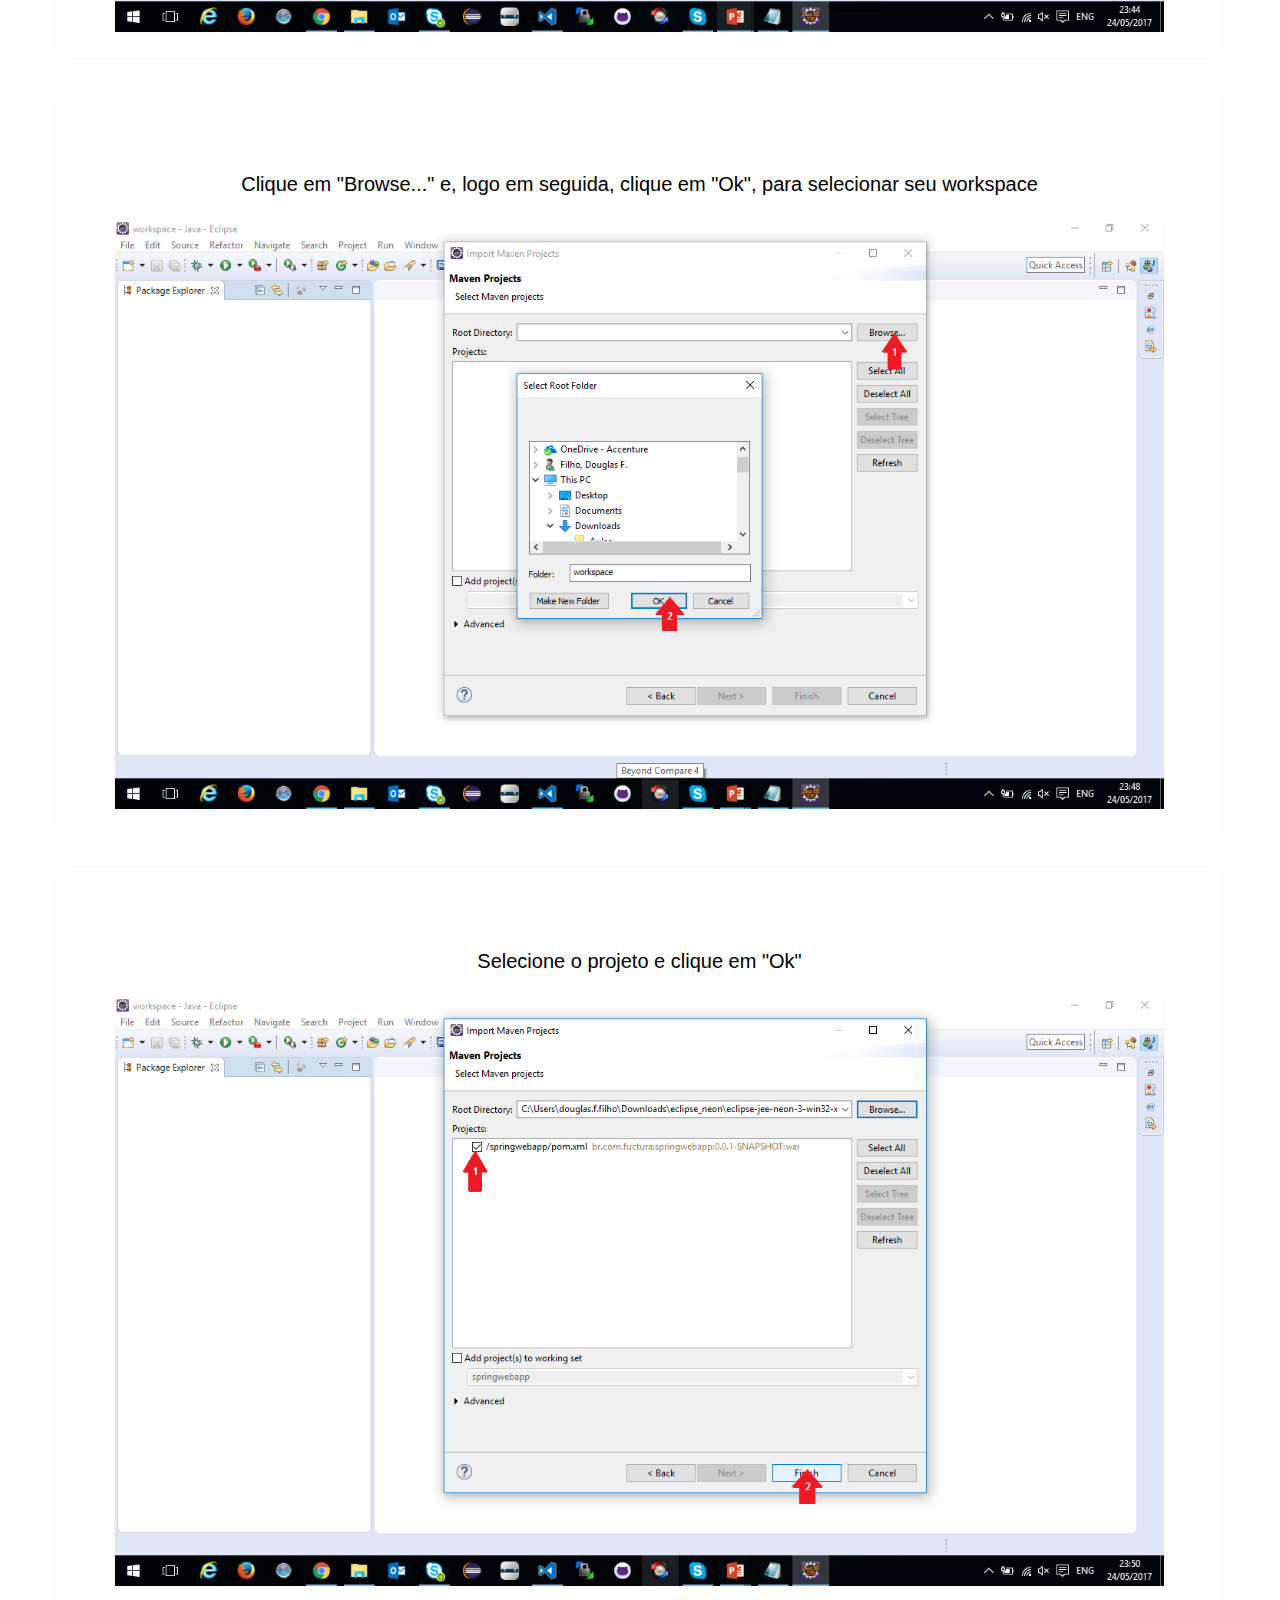
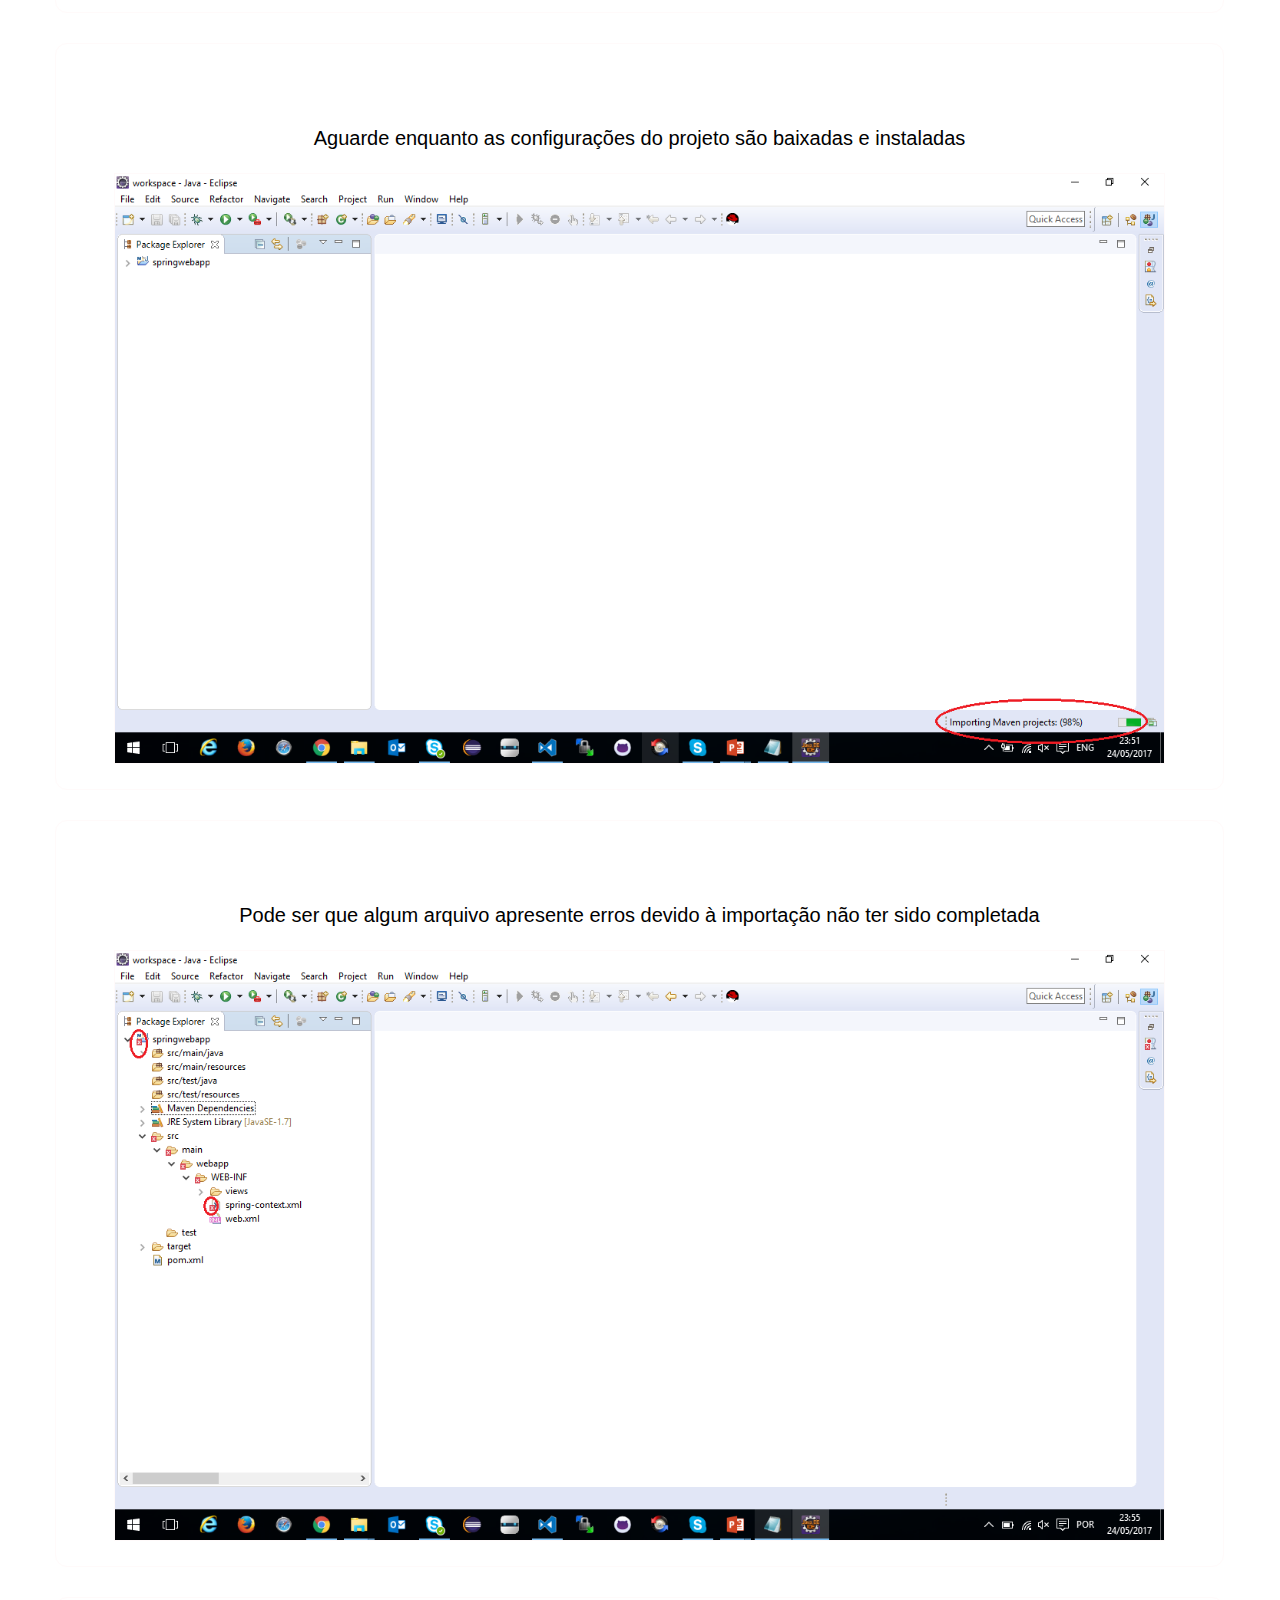
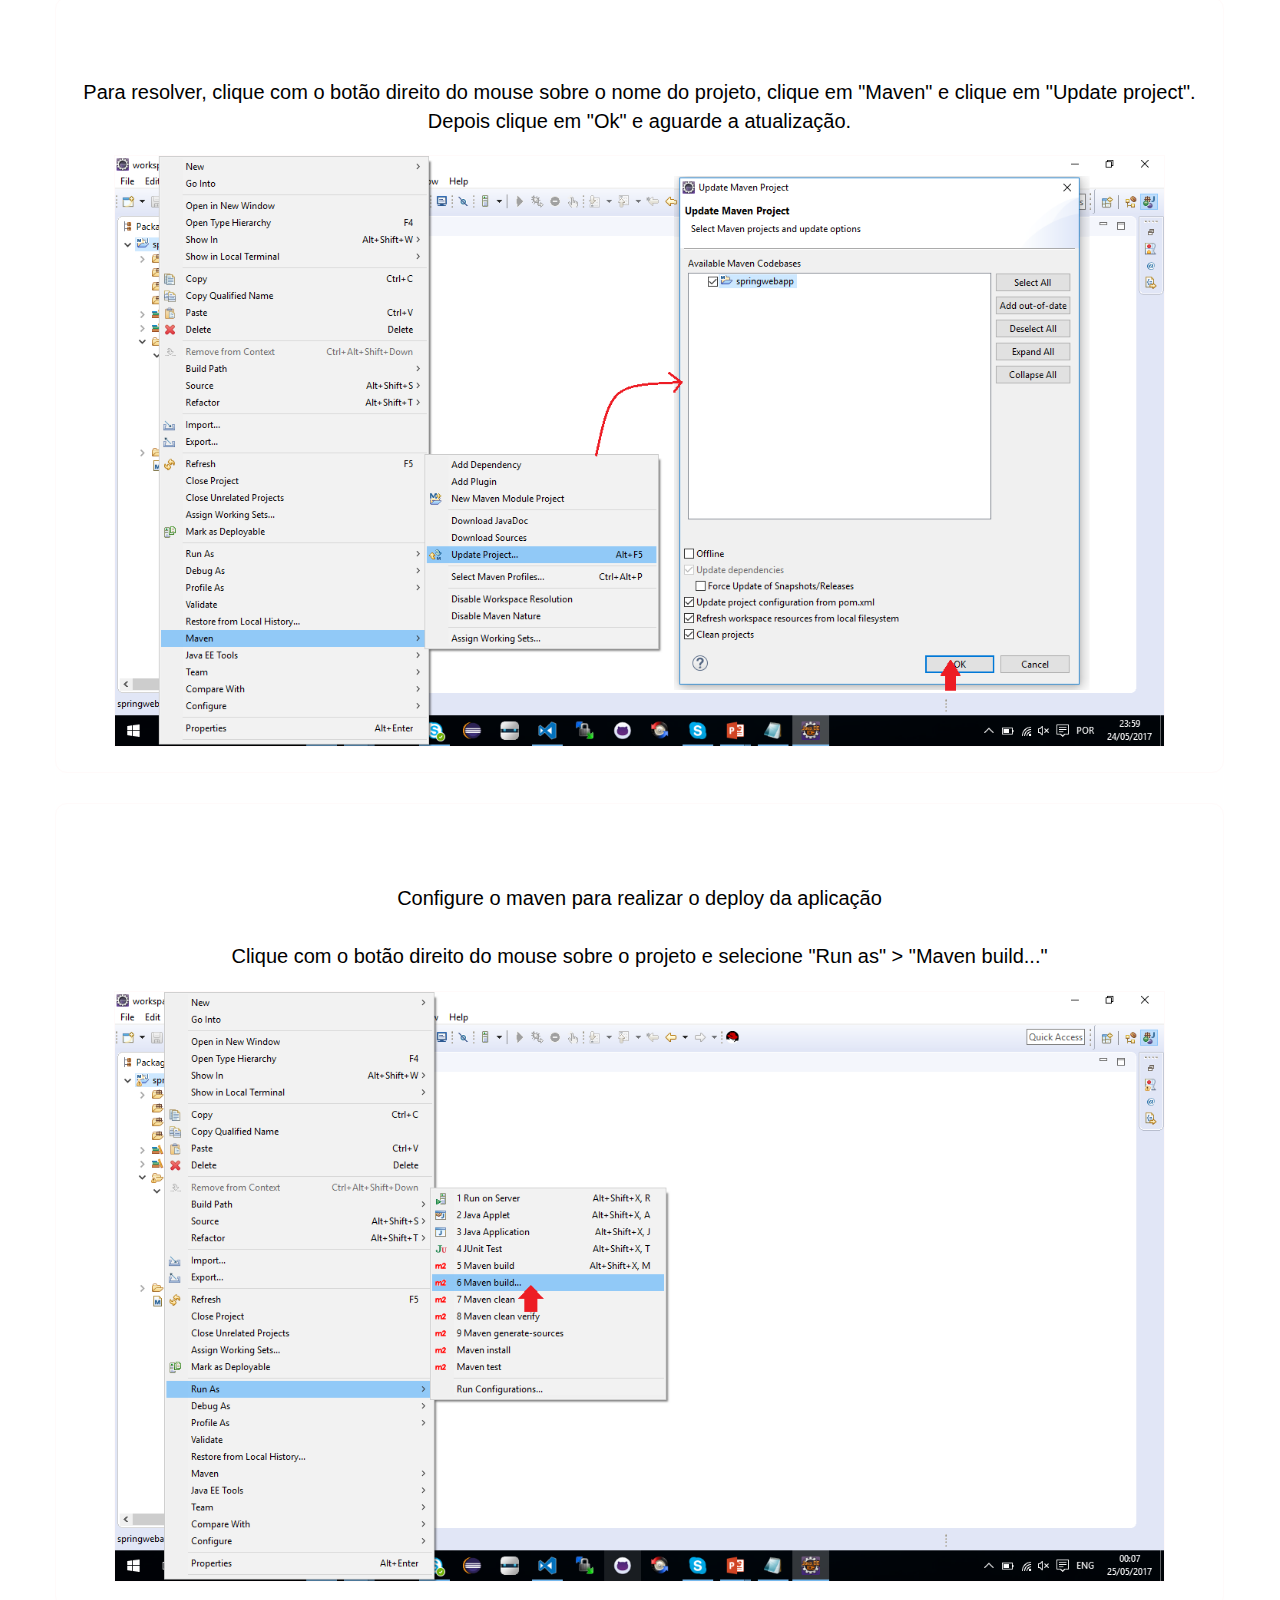
==== commit 46adea40: "Atualização do site" ====
--- a/docs/mavenwebstart.html
+++ b/docs/mavenwebstart.html
@@ -34,6 +34,58 @@
     </head>
     <body>
         <div class="imagem-de-fundo"></div>
+
+        <nav class="navbar navbar-default navbar-fixed-top">
+            <div class="container-fluid">
+                <div class="navbar-header">
+                    <a class="navbar-brand" href="index.html">
+                        Professor Douglas
+                    </a>
+                </div>
+                <div class="container-fluid navbar-left breadcrumb-margins">
+                    <div class="dropdown">
+                        <button class="btn btn-default dropdown-toggle" type="button" id="dropdownMenu" data-toggle="dropdown" aria-haspopup="true" aria-expanded="true">
+                            Passos
+                            <span class="caret"></span>
+                        </button>
+                        <ul class="dropdown-menu" aria-labelledby="dropdownMenu">
+                            <li><a href="#passo1">Passo 1 - Baixe o Eclipse</a></li>
+                            <li><a href="#passo2">Passo 2 - Encontre o .zip baixado</a></li>
+                            <li><a href="#passo3">Passo 3 - Descompacte o .zip</a></li>
+                            <li><a href="#passo4">Passo 4 - Execute o Eclipse</a></li>
+                            <li><a href="#passo5">Passo 5 - Escolha um workspace</a></li>
+                            <li><a href="#passo6">Passo 6 - Aguarde o carregamento</a></li>
+                            <li><a href="#passo7">Passo 7 - Modifique as preferencias</a></li>
+                            <li><a href="#passo8">Passo 8 - Mude a versão do compilador</a></li>
+                            <li><a href="#passo9">Passo 9 - Adicionando jdk</a></li>
+                            <li><a href="#passo10">Passo 10 - Mude o jdk</a></li>
+                            <li><a href="#passo11">Passo 11 - Selecione o jdk e reconstrua o workspace</a></li>
+                            <li><a href="#passo12">Passo 12 - maven_settings.xml</a></li>
+                            <li><a href="#passo13">Passo 13 - Baixe o projeto exemplo</a></li>
+                            <li><a href="#passo14">Passo 14 - Escolha a opção de importar usando Maven</a></li>
+                            <li><a href="#passo15">Passo 15 - Procure o projeto</a></li>
+                            <li><a href="#passo16">Passo 16 - Selecione o projeto</a></li>
+                            <li><a href="#passo17">Passo 17 - Aguarde...</a></li>
+                            <li><a href="#passo18">Passo 18 - Visualize os possíveis erros</a></li>
+                            <li><a href="#passo19">Passo 19 - Update Project</a></li>
+                            <li><a href="#passo20">Passo 20 - Configure o Maven</a></li>
+                            <li><a href="#passo21">Passo 21 - Defina instruções de build e deploy</a></li>
+                            <li><a href="#passo22">Passo 22 - Baixe o Tomcat</a></li>
+                            <li><a href="#passo23">Passo 23 - Execute o deploy do Maven</a></li>
+                            <li><a href="#passo24">Passo 24 - Aguarde a construção da aplicação</a></li>
+                            <li><a href="#passo25">Passo 25 - Abra a aplicação no navegador</a></li>
+                        </ul>
+                    </div>
+                </div>
+                <div class="container-fluid navbar-right breadcrumb-margins">
+                    <ol class="breadcrumb">
+                        <li><a href="index.html">Home</a></li>
+                        <li class="active">Tutorial 1 - Maven, Java e SpringMVC</li>
+                    </ol>
+                </div>
+            </div>
+        </nav>
+
         <div id="main" class="container-fluid">
             <h2 style="color:black;">Criando seu primeiro projeto Maven Web com framework Spring pré configurado</h2>
             <div class="passo" id="passo1">
@@ -78,7 +130,7 @@
                     <a href="http://www.oracle.com/technetwork/java/javase/downloads/java-archive-downloads-javase7-521261.html">site da oracle</a>
                     . Clique em "Add", escolha a opção "Standard VM" e clique em "Next >".
                 </p>
-            <img src="site_resources/images/passo9.png" alt="Imagem do passo 9"/>
+                <img src="site_resources/images/passo9.png" alt="Imagem do passo 9"/>
             </div>
             <div class="passo" id="passo10">
                 <p>Copie e cole o caminho do pacote jdk 1.7 instalado em sua máquina e clique em "Finish"</p>
@@ -91,13 +143,13 @@
             <div class="passo" id="passo12">
                 <p>Volte em Window > Preferences e digite "maven" no campo de pesquisa selecionando a opção "User Settings" que aparece</p>
                 <p>Baixe o arquivo 
-                    <a href="https://github.com/professordouglasfilho/fuctura-java4/raw/master/utilitarios/maven_settings.xml">maven_settings.xml</a>
+                    <a href="https://raw.githubusercontent.com/professordouglasfilho/aulasetutoriais/master/tutoriais/javawebmavenspring/maven_settings.xml">maven_settings.xml</a>
                     e coloque na pasta "C:\Users\%USERPROFILE%\.m2", coloque o caminho do arquivo na área "User Settings", conforme a imagem, e clique em "Ok".
                 </p>
                 <img src="site_resources/images/passo12.png" alt="Imagem do passo 12"/>
             </div>
             <div class="passo" id="passo13">
-                <p>Feito isso, baixe o projeto exemplo <a href="https://github.com/professordouglasfilho/fuctura-java4/raw/master/utilitarios/APLICACAO_MODELO/springwebapp.7z">aqui</a>
+                <p>Feito isso, baixe o projeto exemplo <a href="https://github.com/professordouglasfilho/aulasetutoriais/raw/master/tutoriais/javawebmavenspring/APLICACAO_MODELO/springwebapp.7z">aqui</a>
                 <p>Depois de baixado, extraia o conteudo do arquivo dentro do seu workspace</p>
                 <img src="site_resources/images/passo13.png" alt="Imagem do passo 13"/>
             </div>
@@ -136,7 +188,7 @@
             </div>
             <div class="passo" id="passo22">
                 <p>Baixe o 
-                    <a href="https://github.com/professordouglasfilho/fuctura-java4/raw/master/utilitarios/apache-tomcat-8.5.15.7z">Apache Tomcat 8</a>.
+                    <a href="https://github.com/professordouglasfilho/aulasetutoriais/raw/master/tutoriais/javawebmavenspring/apache-tomcat-8.5.15.7z">Apache Tomcat 8</a>.
                     Descompacte o arquivo em alguma pasta de seu desejo. Após descompactar o arquivo, entre na pasta "bin" e execute "startup.bat".
                 </p>
                 <p>Aguarde o tomcat iniciar e mostrar a mensagem de "started" conforme a imagem</p>
@@ -159,7 +211,7 @@
             <br>
             <br>
             <hr>
-            <h4 style="color:black;">Acesse este projeto no github: <a href="https://github.com/professordouglasfilho/fuctura-java4">https://github.com/professordouglasfilho/fuctura-java4</a></h4>
+            <h4 style="color:black;">Acesse este projeto no github: <a href="https://github.com/professordouglasfilho">https://github.com/professordouglasfilho</a></h4>
         </div>
     </body>
 </html>--- a/docs/site_resources/css/default.css
+++ b/docs/site_resources/css/default.css
@@ -10,6 +10,7 @@
     background-size: cover;
     background-attachment: fixed;
     height: 100% !important;
+    padding-top: 60px !important;
 }
 
 .imagem-de-fundo{
@@ -19,10 +20,25 @@
     z-index: -1 !important;
 }
 
+.navmenu{
+    z-index: 2 !important;
+    position: fixed !important;
+    top: 0px !important;
+    width: 100% !important;
+    background-color: #f8f8f8 !important;
+    padding-top: 15px;
+    padding-bottom: 15px;
+}
+
+.navmenupath{
+    float: left;
+    margin-left: 15px;
+}
+
 #main{
     z-index: 1 !important;
     position: absolute !important;
-    top: 0px !important;
+    top: 60px !important;
     width: 100% !important;
 }
 
@@ -41,7 +57,13 @@
 }
 
 a{
-    color: darkslategray !important;
+    color: darkred !important;
+    text-decoration: underline !important;
+}
+
+a:hover{
+    text-decoration: none !important;
+    color: black !important;
 }
 
 .passo {
@@ -50,6 +72,7 @@
     margin-right: 41px;
     margin-left: 40px;
     margin-bottom: 30px;
+    padding-top: 70px;
 }
 
 .item-row {
@@ -91,8 +114,16 @@
 
 .p-atualizado{
     z-index: 1!important;
+}
+
+#tutorial_maven_spring{
     margin-top: -123px!important;
     color: blanchedalmond !important;
+}
+
+#aulas_java4_webservices{
+    margin-top: -100px!important;
+    color: black !important;
 }
 
 .imagem-do-item{
@@ -117,4 +148,14 @@
     color: black;
     background-color: black;
     border: 0.5px solid black !important;
+}
+
+.navbar-brand{
+    color: black !important;
+    text-decoration: none !important;
+}
+
+.breadcrumb-margins{
+    margin-top: 10px;
+    margin-bottom: -10px;
 }